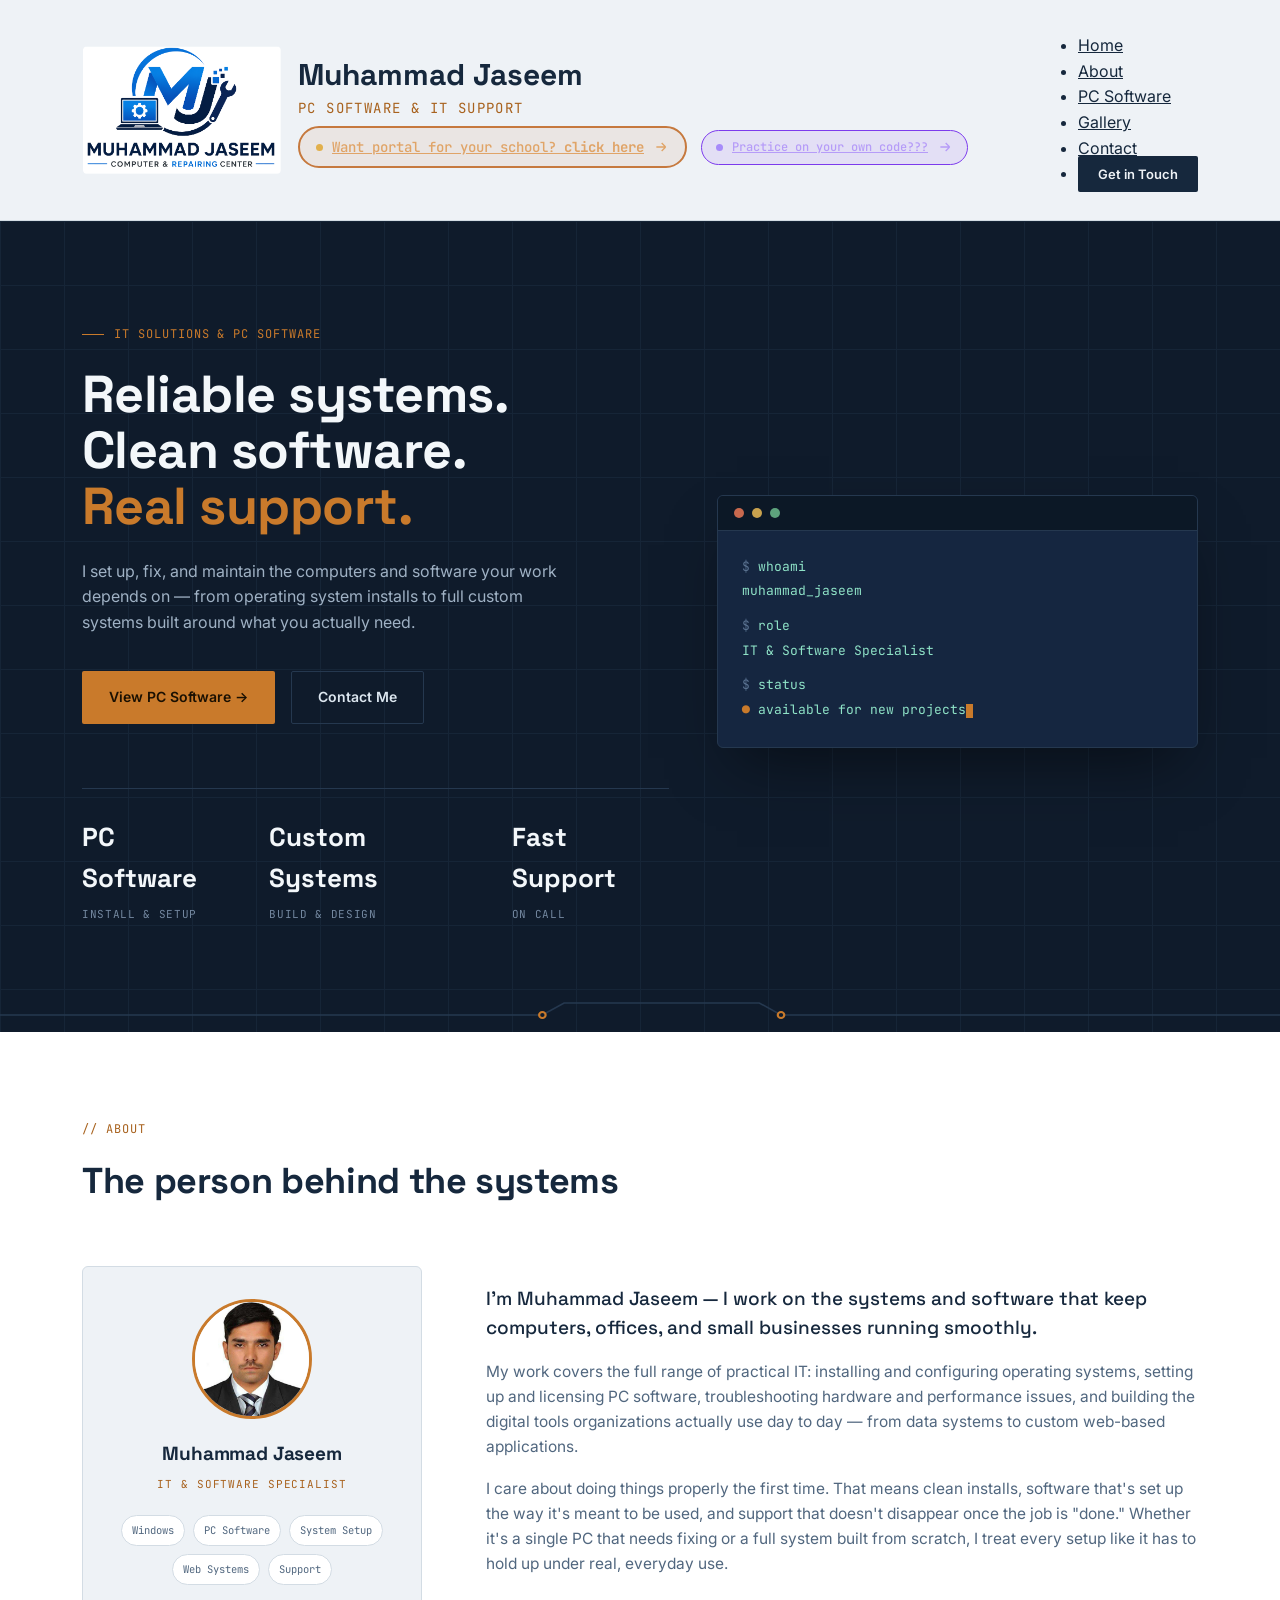
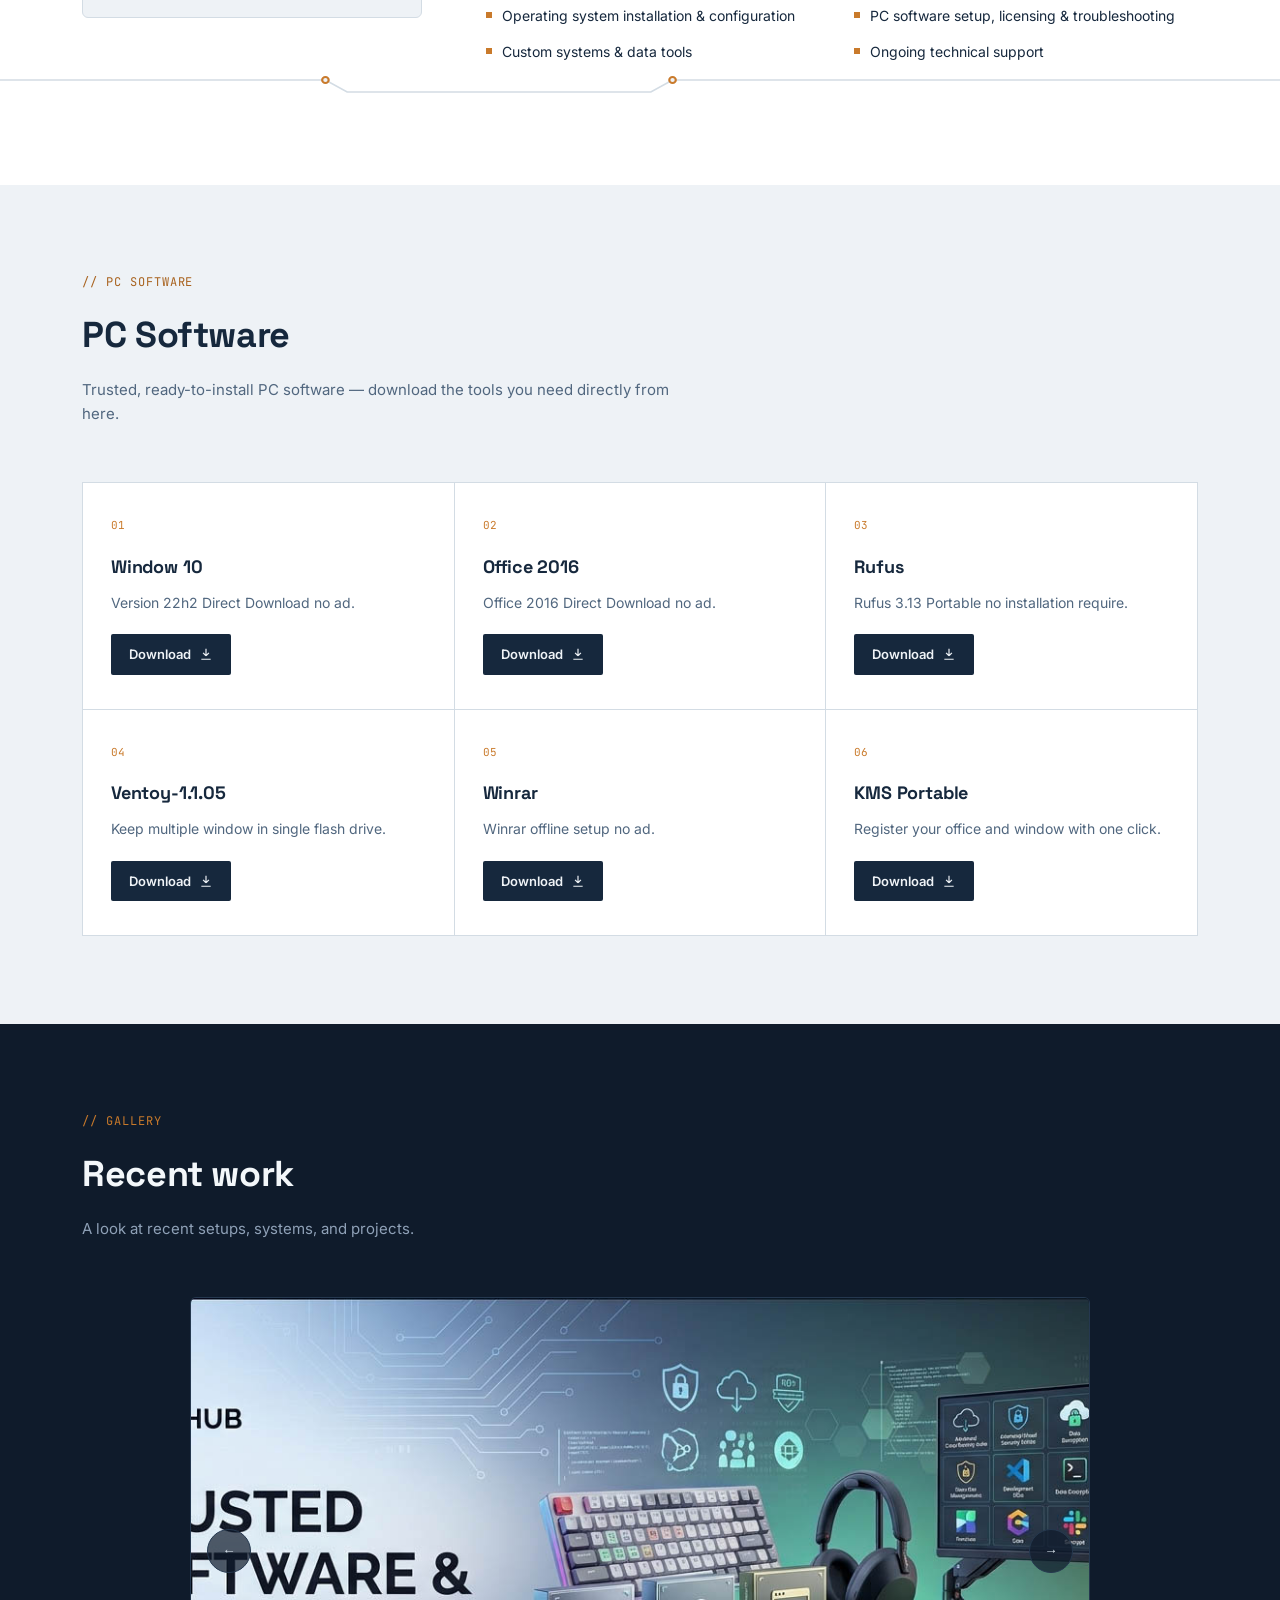
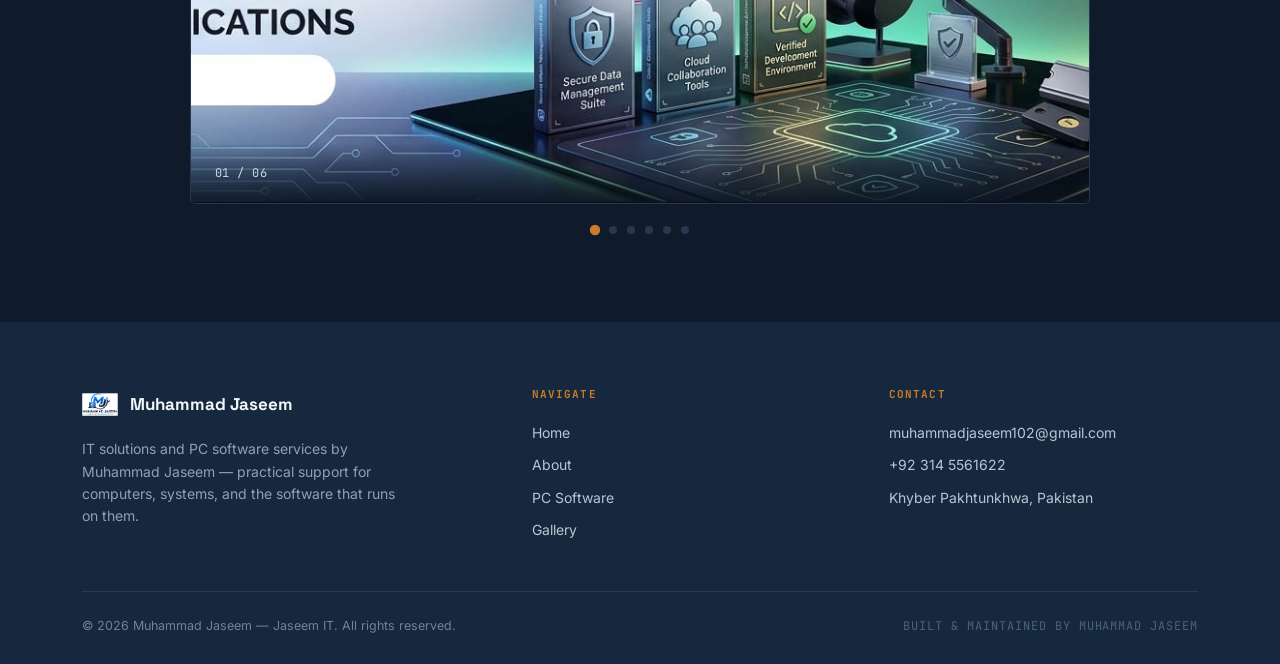
==== index.html @ 24334c83 "Add files via upload" ====
<!DOCTYPE html>
<html lang="en">
<head>
<meta charset="UTF-8">
<meta name="viewport" content="width=device-width, initial-scale=1.0">
<title>Muhammad Jaseem — PC Software &amp; IT Support</title>
<meta name="description" content="Muhammad Jaseem — IT solutions, PC software, system setup and technical support.">
<link rel="preconnect" href="https://fonts.googleapis.com">
<link rel="preconnect" href="https://fonts.gstatic.com" crossorigin>
<link href="https://fonts.googleapis.com/css2?family=Space+Grotesk:wght@400;500;600;700&family=Inter:wght@400;500;600&family=JetBrains+Mono:wght@400;500&display=swap" rel="stylesheet">
<link rel="stylesheet" href="styles.css">
</head>
<body>

<header>
  <div class="nav" id="navRow">
    <a href="#home" class="brand" id="navBrand">
      <img src="logo.png" alt="Logo monogram">
      <span class="brand-text" id="brandText"><strong>Muhammad Jaseem</strong><span>PC Software &amp; IT Support</span></span>
    </a>
    <div class="nav-header-actions" id="navHeaderActions">
      <a href="schoolportal.html" class="school-portal-btn header-btn">
        <span class="dot-live"></span>
        <span class="btn-text-full">Want portal for your school? <strong>click here</strong></span>
        <span class="btn-text-mobile">Buy Portal!</span>
        <svg width="16" height="16" viewBox="0 0 24 24" fill="none" stroke="currentColor" stroke-width="2"><path d="M5 12h14m0 0l-6-6m6 6l-6 6"/></svg>
      </a>
      <a href="live-preview.html" class="code-practice-btn header-btn" target="_blank" rel="noopener">
        <span class="dot-live2"></span>
        <span class="btn-text-full">Practice on your own code???</span>
        <span class="btn-text-mobile">Live Coding</span>
        <svg width="16" height="16" viewBox="0 0 24 24" fill="none" stroke="currentColor" stroke-width="2"><path d="M5 12h14m0 0l-6-6m6 6l-6 6"/></svg>
      </a>
    </div>
    <button class="menu-btn" id="menuBtn" aria-label="Toggle menu" aria-expanded="false">
      <span></span><span></span><span></span>
    </button>
    <ul id="navList">
      <li><a href="#home">Home</a></li>
      <li><a href="#about">About</a></li>
      <li><a href="#services">PC Software</a></li>
      <li><a href="#gallery">Gallery</a></li>
      <li><a href="#contact">Contact</a></li>
      <li><a href="#contact" class="nav-cta">Get in Touch</a></li>
    </ul>
  </div>
</header>

<section class="hero" id="home">
  <div class="wrap hero-grid">
    <div>
      <span class="eyebrow mono">IT Solutions &amp; PC Software</span>
      <h1>Reliable systems.<br>Clean software.<br><em>Real support.</em></h1>
      <p class="lead">I set up, fix, and maintain the computers and software your work depends on — from operating system installs to full custom systems built around what you actually need.</p>
      <div class="hero-actions">
        <a href="#services" class="btn btn-primary">View PC Software →</a>
        <a href="#contact" class="btn btn-ghost">Contact Me</a>
      </div>
      <div class="hero-stats">
        <div><strong>PC Software</strong><span>Install &amp; Setup</span></div>
        <div><strong>Custom Systems</strong><span>Build &amp; Design</span></div>
        <div><strong>Fast Support</strong><span>On Call</span></div>
      </div>
    </div>
    <div class="terminal reveal">
      <div class="terminal-bar"><span></span><span></span><span></span></div>
      <div class="terminal-body">
        <div><span class="muted">$</span> whoami</div>
        <div>muhammad_jaseem</div>
        <div style="margin-top:10px;"><span class="muted">$</span> role</div>
        <div>IT &amp; Software Specialist</div>
        <div style="margin-top:10px;"><span class="muted">$</span> status</div>
        <div><span class="amber">●</span> available for new projects<span class="cursor"></span></div>
      </div>
    </div>
  </div>
  <svg class="trace trace-dark" viewBox="0 0 1180 34" preserveAspectRatio="none">
    <path d="M0 17 H500 L520 5 H700 L720 17 H1180"/>
    <circle cx="500" cy="17" r="3"/>
    <circle cx="720" cy="17" r="3"/>
  </svg>
</section>

<section class="about section-pad" id="about">
  <div class="wrap">
    <div class="head reveal">
      <span class="mono">// About</span>
      <h2>The person behind the systems</h2>
    </div>
    <div class="about-grid">
      <div class="about-card reveal">
        <div class="mono-badge"><img src="jaseem.jpg" alt="Muhammad Jaseem"></div>
        <h3>Muhammad Jaseem</h3>
        <div class="role">IT &amp; Software Specialist</div>
        <div class="tags">
          <span>Windows</span>
          <span>PC Software</span>
          <span>System Setup</span>
          <span>Web Systems</span>
          <span>Support</span>
        </div>
      </div>
      <div class="about-text reveal">
        <p>I'm Muhammad Jaseem — I work on the systems and software that keep computers, offices, and small businesses running smoothly.</p>
        <p>My work covers the full range of practical IT: installing and configuring operating systems, setting up and licensing PC software, troubleshooting hardware and performance issues, and building the digital tools organizations actually use day to day — from data systems to custom web-based applications.</p>
        <p>I care about doing things properly the first time. That means clean installs, software that's set up the way it's meant to be used, and support that doesn't disappear once the job is "done." Whether it's a single PC that needs fixing or a full system built from scratch, I treat every setup like it has to hold up under real, everyday use.</p>
        <div class="about-list">
          <div>Operating system installation &amp; configuration</div>
          <div>PC software setup, licensing &amp; troubleshooting</div>
          <div>Custom systems &amp; data tools</div>
          <div>Ongoing technical support</div>
        </div>
      </div>
    </div>
  </div>
  <svg class="trace trace-light" viewBox="0 0 1180 34" preserveAspectRatio="none">
    <path d="M0 17 H300 L320 29 H600 L620 17 H1180"/>
    <circle cx="300" cy="17" r="3"/>
    <circle cx="620" cy="17" r="3"/>
  </svg>
</section>

<!--
  PC SOFTWARE SECTION — edit each card below:
  - Replace the <h3> text with the real software name
  - Replace the <p> text with a short description
  - Replace href="#" on the .download-btn with your real download link
-->
<section class="services section-pad" id="services">
  <div class="wrap">
    <div class="head reveal">
      <span class="mono">// PC Software</span>
      <h2>PC Software</h2>
      <p>Trusted, ready-to-install PC software — download the tools you need directly from here.</p>
    </div>
  </div>
  <div class="wrap">
    <div class="service-grid reveal">
      <div class="service-card">
        <span class="service-num">01</span>
        <h3>Window 10</h3>
        <p>Version 22h2 Direct Download no ad.</p>
        <a href="https://1drv.ms/u/c/811d40717c4d380b/IQDU4n7dnGkITIDXcMk6vXhyARoQp022ZUneZMYTfKJcllU?e=8reIYm" class="download-btn">Download <svg width="14" height="14" viewBox="0 0 24 24" fill="none" stroke="currentColor" stroke-width="2"><path d="M12 3v12m0 0l-5-5m5 5l5-5M4 21h16"/></svg></a>
      </div>
      <div class="service-card">
        <span class="service-num">02</span>
        <h3>Office 2016</h3>
        <p>Office 2016 Direct Download no ad.</p>
        <a href="https://drive.google.com/file/d/1j8tOpGEqeUTuxLc2lfMPCIos-4FmxjDa/view?usp=sharing" class="download-btn">Download <svg width="14" height="14" viewBox="0 0 24 24" fill="none" stroke="currentColor" stroke-width="2"><path d="M12 3v12m0 0l-5-5m5 5l5-5M4 21h16"/></svg></a>
      </div>
      <div class="service-card">
        <span class="service-num">03</span>
        <h3>Rufus</h3>
        <p>Rufus 3.13 Portable no installation require.</p>
        <a href="https://1drv.ms/u/c/811d40717c4d380b/IQAHdB32qW5qRr1YD2Vf3FPaAaGW2xcC9HteYPH8YbAiKmY?e=rEmhi9" class="download-btn">Download <svg width="14" height="14" viewBox="0 0 24 24" fill="none" stroke="currentColor" stroke-width="2"><path d="M12 3v12m0 0l-5-5m5 5l5-5M4 21h16"/></svg></a>
      </div>
      <div class="service-card">
        <span class="service-num">04</span>
        <h3>Ventoy-1.1.05</h3>
        <p>Keep multiple window in single flash drive.</p>
        <a href="https://1drv.ms/u/c/811d40717c4d380b/IQCy2WptJSY0Rba3Gno39gmAAUW-76iLEEBN4kv8CothCfU?e=LfqZdl" class="download-btn">Download <svg width="14" height="14" viewBox="0 0 24 24" fill="none" stroke="currentColor" stroke-width="2"><path d="M12 3v12m0 0l-5-5m5 5l5-5M4 21h16"/></svg></a>
      </div>
      <div class="service-card">
        <span class="service-num">05</span>
        <h3>Winrar</h3>
        <p>Winrar offline setup no ad.</p>
        <a href="https://1drv.ms/u/c/811d40717c4d380b/IQB6JpXOxfVLQ6-hr01cCbn-ARQ3BzLFMeyHfn2fI5MUNhM?e=jsxS61" class="download-btn">Download <svg width="14" height="14" viewBox="0 0 24 24" fill="none" stroke="currentColor" stroke-width="2"><path d="M12 3v12m0 0l-5-5m5 5l5-5M4 21h16"/></svg></a>
      </div>
      <div class="service-card">
        <span class="service-num">06</span>
        <h3>KMS Portable</h3>
        <p>Register your office and window with one click.</p>
        <a href="https://1drv.ms/u/c/811d40717c4d380b/IQAVwjMYImefS7YUSmcF1ZN9AeCHew1RHW29HN9ijG6NHKI?e=zez0hN" class="download-btn">Download <svg width="14" height="14" viewBox="0 0 24 24" fill="none" stroke="currentColor" stroke-width="2"><path d="M12 3v12m0 0l-5-5m5 5l5-5M4 21h16"/></svg></a>
      </div>
    </div>
  </div>
</section>
<section class="gallery section-pad" id="gallery">
  <div class="wrap">
    <div class="head reveal">
      <span class="mono">// Gallery</span>
      <h2>Recent work</h2>
      <p>A look at recent setups, systems, and projects.</p>
    </div>
    <div class="slider reveal" id="slider">
      <div class="slider-track" id="sliderTrack">
        <div class="slide"><img src="image1.jpg" alt="Project image 1"><div class="slide-caption">01 / 06</div></div>
        <div class="slide"><img src="image2.jpg" alt="Project image 2"><div class="slide-caption">02 / 06</div></div>
        <div class="slide"><img src="image3.jpg" alt="Project image 3"><div class="slide-caption">03 / 06</div></div>
        <div class="slide"><img src="image4.jpg" alt="Project image 4"><div class="slide-caption">04 / 06</div></div>
        <div class="slide"><img src="image5.jpg" alt="Project image 5"><div class="slide-caption">05 / 06</div></div>
        <div class="slide"><img src="image6.jpg" alt="Project image 6"><div class="slide-caption">06 / 06</div></div>
      </div>
      <button class="slider-arrow prev" id="prevBtn" aria-label="Previous slide">&#8592;</button>
      <button class="slider-arrow next" id="nextBtn" aria-label="Next slide">&#8594;</button>
    </div>
    <div class="slider-dots" id="sliderDots"></div>
  </div>
</section>

<footer id="contact">
  <div class="wrap">
    <div class="footer-grid">
      <div>
        <div class="footer-brand">
          <img src="logo.png" alt="Logo monogram">
          <strong>Muhammad Jaseem</strong>
        </div>
        <p style="font-size:14px; color:#8FA1B7; max-width:320px;">IT solutions and PC software services by Muhammad Jaseem — practical support for computers, systems, and the software that runs on them.</p>
      </div>
      <div>
        <h4>Navigate</h4>
        <ul>
          <li><a href="#home">Home</a></li>
          <li><a href="#about">About</a></li>
          <li><a href="#services">PC Software</a></li>
          <li><a href="#gallery">Gallery</a></li>
        </ul>
      </div>
      <div>
        <h4>Contact</h4>
        <ul>
          <li><a href="mailto:muhammadjaseem102@gmail.com">muhammadjaseem102@gmail.com</a></li>
          <li><a href="tel:+923145561622">+92 314 5561622</a></li>
          <li>Khyber Pakhtunkhwa, Pakistan</li>
        </ul>
      </div>
    </div>
    <div class="foot-bottom">
      <span>© <span id="year"></span> Muhammad Jaseem — Jaseem IT. All rights reserved.</span>
      <span class="mono" style="color:#4A6180;">Built &amp; maintained by Muhammad Jaseem</span>
    </div>
  </div>
</footer>

<style>
  .school-portal-btn{
    display:inline-flex;
    align-items:center;
    gap:9px;
    margin-top:22px;
    padding:10px 18px;
    border-radius:999px;
    background:rgba(198,121,62,.10);
    border:1px solid #C6793E;
    color:#E0A468;
    font-family:'JetBrains Mono',monospace;
    font-size:13.5px;
    font-weight:500;
    transition:background .15s ease, transform .15s ease;
  }
  .school-portal-btn strong{color:#E0A468;font-weight:700;}
  .school-portal-btn:hover{background:rgba(198,121,62,.2);transform:translateY(-1px);}
  .school-portal-btn .dot-live{
    width:7px;height:7px;border-radius:50%;
    background:#E2B04C;
    box-shadow:0 0 0 0 rgba(226,176,76,.6);
    animation:pulse-dot 1.8s infinite;
  }
  @keyframes pulse-dot{
    0%{box-shadow:0 0 0 0 rgba(226,176,76,.5);}
    70%{box-shadow:0 0 0 8px rgba(226,176,76,0);}
    100%{box-shadow:0 0 0 0 rgba(226,176,76,0);}
  }
  @media (max-width:520px){
    .school-portal-btn{font-size:12.5px;padding:9px 14px;}
  }

  .code-practice-btn{
    display:inline-flex;
    align-items:center;
    gap:9px;
    margin-top:18px;
    padding:10px 18px;
    border-radius:999px;
    background:rgba(124,58,237,.10);
    border:1px solid #7C3AED;
    color:#B69CF8;
    font-family:'JetBrains Mono',monospace;
    font-size:13.5px;
    font-weight:500;
    transition:background .15s ease, transform .15s ease;
  }
  .code-practice-btn:hover{background:rgba(124,58,237,.22);transform:translateY(-1px);}
  .code-practice-btn .dot-live2{
    width:7px;height:7px;border-radius:50%;
    background:#A78BFA;
    box-shadow:0 0 0 0 rgba(167,139,250,.6);
    animation:pulse-dot2 1.8s infinite;
  }
  @keyframes pulse-dot2{
    0%{box-shadow:0 0 0 0 rgba(167,139,250,.5);}
    70%{box-shadow:0 0 0 8px rgba(167,139,250,0);}
    100%{box-shadow:0 0 0 0 rgba(167,139,250,0);}
  }
  @media (max-width:520px){
    .code-practice-btn{font-size:12.5px;padding:9px 14px;}
  }

  /* Position of the action buttons is calculated in JS (see script below)
     so it always lines up with the title's real left edge and sits just
     below it, regardless of the logo/title sizing in the main stylesheet. */
  .nav{ position:relative; }
  .nav-header-actions{
    position:absolute;
    display:flex;
    align-items:center;
    gap:14px;
    flex-wrap:wrap;
    max-width:70%;
  }
  .header-btn{
    margin-top:0 !important;
    padding:7px 14px !important;
    font-size:12px !important;
    white-space:nowrap;
  }
  .btn-text-mobile{ display:none; }
  /* ===== Mobile header layout =====
     Row 1: logo + title (existing .brand)
     Row 2: School Portal button (left) | Live-Preview button (right)
     Row 3: nav menu links in a horizontal line
     Row 4+: rest of the site, unchanged
  */
  @media (max-width: 980px){
    .nav{
      position:static !important;
      display:flex !important;
      flex-direction:column !important;
      align-items:stretch !important;
    }

    /* Row 2: the two action buttons, side by side */
    .nav-header-actions{
      display:flex !important;
      position:static !important;
      justify-content:space-between !important;
      align-items:stretch !important;
      width:100% !important;
      max-width:100% !important;
      flex-wrap:nowrap !important;
      gap:10px !important;
      margin-top:14px !important;
      order:2;
    }
    .nav-header-actions .header-btn{
      flex:1 1 0;
      justify-content:center;
      white-space:nowrap;
      text-align:center;
      line-height:1.3;
      font-size:12.5px !important;
      padding:9px 8px !important;
      gap:6px !important;
    }
    .btn-text-full{ display:none; }
    .btn-text-mobile{ display:inline; }
    .nav-header-actions .header-btn svg{
      width:12px;
      height:12px;
      flex-shrink:0;
    }
    .nav-header-actions .header-btn .dot-live,
    .nav-header-actions .header-btn .dot-live2{
      width:6px;
      height:6px;
      flex-shrink:0;
    }

    /* Row 1: shrink the title so it fits comfortably on small screens,
       and center it with the logo instead of top-aligning.
       clamp() scales the font smoothly so "Muhammad Jaseem" never
       wraps onto two lines as the screen narrows below ~678px. */
    .brand{ align-items:center !important; }
    .brand-text{ justify-content:center; }
    .brand-text strong{
      position:static !important;
      top:auto !important;
      font-size:clamp(13px, 3vw + 8px, 21px) !important;
      line-height:1.25 !important;
      white-space:nowrap !important;
    }
    .brand-text > span{
      font-size:11px !important;
      white-space:nowrap;
    }

    /* Row 3: menu becomes a horizontal line under the buttons, always visible */
    .menu-btn{ display:none !important; }
    #navList{
      display:flex !important;
      position:static !important;
      flex-direction:row !important;
      flex-wrap:wrap !important;
      align-items:center !important;
      justify-content:flex-start !important;
      width:100% !important;
      gap:10px 18px !important;
      margin:14px 0 0 0 !important;
      padding:12px 0 !important;
      border-top:1px solid rgba(255,255,255,.08);
      border-bottom:1px solid rgba(255,255,255,.08);
      list-style:none;
      transform:none !important;
      max-height:none !important;
      overflow:visible !important;
      order:3;
    }
  }

  @media (max-width: 400px){
    .nav-header-actions .header-btn{
      font-size:11px !important;
      padding:8px 6px !important;
    }
  }

  /* Desktop title sizing and school-portal button visibility
     (scoped to desktop only so it can't override the mobile rules above) */
  @media (min-width: 981px){
    .brand-text strong{ position: relative; top: 20px; font-size:30px !important; line-height:3 !important; }
    .brand-text > span{ font-size:14px !important; }
    .school-portal-btn.header-btn{
      font-size:14px !important;
      border-width:2px !important;
      padding:8px 16px !important;
    }
    /* Top-align the title with the logo instead of vertically centering it */
    .brand{ align-items:flex-start !important; }
  }
</style>

<script>
  // Position the header action buttons so their left edge matches the
  // title text's real left edge, and they sit just below the title —
  // measured from actual rendered positions so it works no matter what
  // the logo/title sizing turns out to be in the main stylesheet.
  function positionHeaderActions() {
    const nav = document.getElementById('navRow');
    const brandText = document.getElementById('brandText');
    const actions = document.getElementById('navHeaderActions');
    if (!nav || !brandText || !actions) return;
    if (getComputedStyle(actions).position !== 'absolute') return; // mobile: static, skip

    const navRect = nav.getBoundingClientRect();
    const textRect = brandText.getBoundingClientRect();

    const left = textRect.left - navRect.left;
    const top = (textRect.bottom - navRect.top) + 10; // small gap below the title

    actions.style.left = left + 'px';
    actions.style.top = top + 'px';
  }

  window.addEventListener('load', positionHeaderActions);
  window.addEventListener('resize', positionHeaderActions);
  // Fonts loading late can change text width/height — reposition once they're ready
  if (document.fonts && document.fonts.ready) {
    document.fonts.ready.then(positionHeaderActions);
  }
  positionHeaderActions(); // run immediately too, to avoid a flash at the wrong spot
</script>

<script>
  // Mobile menu
  const menuBtn = document.getElementById('menuBtn');
  const navList = document.getElementById('navList');
  menuBtn.addEventListener('click', () => {
    const open = navList.classList.toggle('open');
    menuBtn.setAttribute('aria-expanded', open);
  });
  navList.querySelectorAll('a').forEach(a => a.addEventListener('click', () => {
    navList.classList.remove('open');
  }));

  // Reveal on scroll
  const revealEls = document.querySelectorAll('.reveal');
  const io = new IntersectionObserver((entries) => {
    entries.forEach(e => { if(e.isIntersecting){ e.target.classList.add('in'); io.unobserve(e.target); } });
  }, { threshold: 0.15 });
  revealEls.forEach(el => io.observe(el));

  // Slider
  const track = document.getElementById('sliderTrack');
  const slides = track.querySelectorAll('.slide');
  const dotsWrap = document.getElementById('sliderDots');
  const prevBtn = document.getElementById('prevBtn');
  const nextBtn = document.getElementById('nextBtn');
  let idx = 0;
  let autoTimer;

  slides.forEach((_, i) => {
    const dot = document.createElement('button');
    if(i === 0) dot.classList.add('active');
    dot.setAttribute('aria-label', 'Go to slide ' + (i+1));
    dot.addEventListener('click', () => goTo(i));
    dotsWrap.appendChild(dot);
  });
  const dots = dotsWrap.querySelectorAll('button');

  function goTo(i){
    idx = (i + slides.length) % slides.length;
    track.style.transform = `translateX(-${idx * 100}%)`;
    dots.forEach((d, di) => d.classList.toggle('active', di === idx));
  }
  function next(){ goTo(idx + 1); }
  function prev(){ goTo(idx - 1); }

  nextBtn.addEventListener('click', () => { next(); resetAuto(); });
  prevBtn.addEventListener('click', () => { prev(); resetAuto(); });

  function startAuto(){ autoTimer = setInterval(next, 5000); }
  function resetAuto(){ clearInterval(autoTimer); startAuto(); }
  startAuto();

  const sliderEl = document.getElementById('slider');
  sliderEl.addEventListener('mouseenter', () => clearInterval(autoTimer));
  sliderEl.addEventListener('mouseleave', startAuto);

  document.getElementById('year').textContent = new Date().getFullYear();
</script>

</body>
</html>
---- styles.css ----
:root{
    --paper:#EEF2F6;
    --panel:#FFFFFF;
    --ink:#16283D;
    --muted:#51677F;
    --copper:#C97A2B;
    --copper-dark:#A8621E;
    --teal:#0E6B67;
    --navy-deep:#0F1B2B;
    --navy-panel:#152640;
    --line:#D3DCE4;
    --line-dark:#25384F;
    --radius:2px;
    --maxw:1180px;
  }

  *,*::before,*::after{box-sizing:border-box;}
  html{scroll-behavior:smooth;}
  @media (prefers-reduced-motion: reduce){
    html{scroll-behavior:auto;}
    *{animation-duration:0.01ms !important; animation-iteration-count:1 !important; transition-duration:0.01ms !important;}
  }

  body{
    margin:0;
    background:var(--paper);
    color:var(--ink);
    font-family:'Inter',system-ui,sans-serif;
    font-size:16px;
    line-height:1.6;
    -webkit-font-smoothing:antialiased;
  }

  h1,h2,h3{
    font-family:'Space Grotesk',sans-serif;
    margin:0;
    color:var(--ink);
    letter-spacing:-0.01em;
  }

  .mono{
    font-family:'JetBrains Mono',monospace;
    letter-spacing:0.08em;
    text-transform:uppercase;
    font-size:12px;
  }

  a{color:inherit;}
  img{max-width:100%;display:block;}
  section{position:relative;}
  .wrap{max-width:var(--maxw);margin:0 auto;padding:0 32px;}

  /* ---------- Circuit trace signature (SVG divider) ---------- */
  .trace{
    display:block;
    width:100%;
    height:34px;
  }
  .trace-light path{stroke:var(--line);}
  .trace-light circle{fill:var(--paper); stroke:var(--copper); stroke-width:2;}
  .trace-dark path{stroke:var(--line-dark);}
  .trace-dark circle{fill:var(--navy-deep); stroke:var(--copper); stroke-width:2;}
  .trace path{fill:none; stroke-width:1.5;}

  /* ---------- Header ---------- */
  header{
    position:sticky;
    top:0;
    z-index:100;
    background:rgba(238,242,246,0.92);
    backdrop-filter:blur(8px);
    border-bottom:1px solid var(--line);
  }
  .nav{
    max-width:var(--maxw);
    margin:0 auto;
    padding:10px 32px;
    display:flex;
    align-items:center;
    justify-content:space-between;
  }
  .brand{
    display:flex;
    align-items:center;
    gap:16px;
    text-decoration:none;
  }
  .brand img{
    height:200px;
    width:200px;
    object-fit:contain;
  }
  .brand-text{
    display:flex;
    flex-direction:column;
    line-height:1.15;
  }
  .brand-text strong{
    font-family:'Space Grotesk',sans-serif;
    font-size:24px;
    font-weight:700;
  }
  .brand-text span{
    font-family:'JetBrains Mono',monospace;
    font-size:12px;
    letter-spacing:0.1em;
    color:var(--copper-dark);
    text-transform:uppercase;
  }
  nav ul{
    list-style:none;
    display:flex;
    gap:36px;
    margin:0;
    padding:0;
  }
  nav ul a{
    text-decoration:none;
    font-size:14px;
    font-weight:500;
    color:var(--muted);
    position:relative;
    padding-bottom:4px;
    transition:color 0.2s ease;
  }
  nav ul a:hover{color:var(--ink);}
  nav ul a::after{
    content:'';
    position:absolute;
    left:0; bottom:0;
    width:0%;
    height:2px;
    background:var(--copper);
    transition:width 0.25s ease;
  }
  nav ul a:hover::after{width:100%;}
  .nav-cta{
    background:var(--ink);
    color:var(--paper) !important;
    padding:10px 20px;
    border-radius:var(--radius);
    font-size:13px !important;
    font-weight:600 !important;
    text-decoration:none;
  }
  .nav-cta::after{display:none;}
  .nav-cta:hover{background:var(--copper-dark); color:#fff !important;}
  .menu-btn{
    display:none;
    background:none;
    border:1px solid var(--line);
    border-radius:var(--radius);
    width:40px;height:40px;
    cursor:pointer;
    align-items:center;justify-content:center;
    flex-direction:column;
    gap:4px;
  }
  .menu-btn span{width:18px;height:2px;background:var(--ink);display:block;}

  /* ---------- Hero ---------- */
  .hero{
    background:var(--navy-deep);
    color:#DCE6EF;
    padding:96px 0 0 0;
    overflow:hidden;
    position:relative;
  }
  .hero::before{
    content:'';
    position:absolute;
    inset:0;
    background-image:
      linear-gradient(var(--line-dark) 1px, transparent 1px),
      linear-gradient(90deg, var(--line-dark) 1px, transparent 1px);
    background-size:64px 64px;
    opacity:0.35;
    pointer-events:none;
  }
  .hero-grid{
    position:relative;
    display:grid;
    grid-template-columns:1.1fr 0.9fr;
    gap:48px;
    align-items:center;
    padding-bottom:72px;
  }
  .eyebrow{
    color:var(--copper);
    display:inline-flex;
    align-items:center;
    gap:10px;
    margin-bottom:22px;
  }
  .eyebrow::before{
    content:'';
    width:22px;height:1px;
    background:var(--copper);
    display:inline-block;
  }
  .hero h1{
    font-size:52px;
    line-height:1.08;
    font-weight:700;
    color:#F3F7FA;
  }
  .hero h1 em{
    color:var(--copper);
    font-style:normal;
  }
  .hero p.lead{
    margin-top:24px;
    max-width:480px;
    color:#9FB1C4;
    font-size:16px;
  }
  .hero-actions{
    margin-top:36px;
    display:flex;
    gap:16px;
    flex-wrap:wrap;
  }
  .btn{
    display:inline-flex;
    align-items:center;
    gap:8px;
    padding:14px 26px;
    border-radius:var(--radius);
    font-weight:600;
    font-size:14px;
    text-decoration:none;
    border:1px solid transparent;
    cursor:pointer;
    transition:all 0.2s ease;
  }
  .btn-primary{
    background:var(--copper);
    color:#1A1002;
  }
  .btn-primary:hover{background:#DE8B3B; transform:translateY(-1px);}
  .btn-ghost{
    border-color:var(--line-dark);
    color:#DCE6EF;
    background:transparent;
  }
  .btn-ghost:hover{border-color:var(--copper); color:var(--copper);}

  .hero-stats{
    display:flex;
    gap:40px;
    margin-top:64px;
    padding-top:28px;
    border-top:1px solid var(--line-dark);
    position:relative;
  }
  .hero-stats div strong{
    display:block;
    font-family:'Space Grotesk',sans-serif;
    font-size:26px;
    color:#F3F7FA;
  }
  .hero-stats div span{
    font-family:'JetBrains Mono',monospace;
    font-size:11px;
    color:#7488A0;
    letter-spacing:0.06em;
    text-transform:uppercase;
  }

  /* Terminal card */
  .terminal{
    position:relative;
    background:var(--navy-panel);
    border:1px solid var(--line-dark);
    border-radius:6px;
    box-shadow:0 30px 60px -20px rgba(0,0,0,0.5);
    overflow:hidden;
  }
  .terminal-bar{
    display:flex;
    align-items:center;
    gap:8px;
    padding:12px 16px;
    background:#0C1826;
    border-bottom:1px solid var(--line-dark);
  }
  .terminal-bar span{width:10px;height:10px;border-radius:50%;background:#3A4C63;}
  .terminal-bar span:nth-child(1){background:#C9694E;}
  .terminal-bar span:nth-child(2){background:#C9A24E;}
  .terminal-bar span:nth-child(3){background:#5EA37D;}
  .terminal-body{
    padding:24px;
    font-family:'JetBrains Mono',monospace;
    font-size:13px;
    color:#8FE3C7;
    line-height:1.9;
  }
  .terminal-body .muted{color:#5A7290;}
  .terminal-body .amber{color:var(--copper);}
  .cursor{
    display:inline-block;
    width:7px;height:14px;
    background:var(--copper);
    vertical-align:middle;
    animation:blink 1s steps(1) infinite;
  }
  @keyframes blink{50%{opacity:0;}}

  /* ---------- Section heads ---------- */
  .section-pad{padding:88px 0;}
  .head{
    max-width:600px;
    margin-bottom:56px;
  }
  .head .mono{color:var(--copper-dark); display:block; margin-bottom:14px;}
  .head h2{font-size:36px; font-weight:700;}
  .head p{color:var(--muted); margin-top:14px; font-size:15px;}

  /* ---------- About ---------- */
  .about{background:var(--panel);}
  .about-grid{
    display:grid;
    grid-template-columns:340px 1fr;
    gap:64px;
    align-items:start;
  }
  .about-card{
    background:var(--paper);
    border:1px solid var(--line);
    border-radius:6px;
    padding:32px;
    text-align:center;
  }
  .about-card .mono-badge{
    width:120px;height:120px;
    margin:0 auto 20px;
    border-radius:50%;
    background:var(--navy-deep);
    border:3px solid var(--copper);
    overflow:hidden;
  }
  .about-card .mono-badge img{width:100%;height:100%;object-fit:cover;object-position:center;}
  .about-card h3{font-size:19px;}
  .about-card .role{
    font-family:'JetBrains Mono',monospace;
    font-size:11px;
    text-transform:uppercase;
    letter-spacing:0.08em;
    color:var(--copper-dark);
    margin-top:6px;
  }
  .about-card .tags{
    display:flex;
    flex-wrap:wrap;
    gap:8px;
    justify-content:center;
    margin-top:22px;
  }
  .about-card .tags span{
    font-family:'JetBrains Mono',monospace;
    font-size:10.5px;
    padding:6px 10px;
    background:var(--panel);
    border:1px solid var(--line);
    border-radius:20px;
    color:var(--muted);
  }
  .about-text p{
    color:var(--muted);
    margin-bottom:18px;
    font-size:15.5px;
  }
  .about-text p:first-child{
    font-size:19px;
    color:var(--ink);
    font-family:'Space Grotesk',sans-serif;
    font-weight:500;
    line-height:1.5;
  }
  .about-list{
    margin-top:28px;
    display:grid;
    grid-template-columns:1fr 1fr;
    gap:14px 24px;
  }
  .about-list div{
    display:flex;
    align-items:flex-start;
    gap:10px;
    font-size:14px;
    color:var(--ink);
  }
  .about-list div::before{
    content:'';
    width:6px;height:6px;
    margin-top:7px;
    background:var(--copper);
    flex-shrink:0;
  }

  /* ---------- Services ---------- */
  .services{background:var(--paper);}
  .service-grid{
    display:grid;
    grid-template-columns:repeat(3,1fr);
    gap:1px;
    background:var(--line);
    border:1px solid var(--line);
  }
  .service-card{
    background:var(--panel);
    padding:34px 28px;
    transition:background 0.2s ease;
  }
  .service-card:hover{background:#FBF7F1;}
  .service-num{
    font-family:'JetBrains Mono',monospace;
    font-size:11px;
    color:var(--copper);
    margin-bottom:18px;
    display:block;
  }
  .service-card h3{
    font-size:18px;
    margin-bottom:10px;
  }
  .service-card p{
    color:var(--muted);
    font-size:14px;
    margin:0;
  }
  .download-btn{
    display:inline-flex;
    align-items:center;
    gap:8px;
    margin-top:20px;
    padding:10px 18px;
    border-radius:var(--radius);
    background:var(--ink);
    color:var(--paper);
    text-decoration:none;
    font-size:13px;
    font-weight:600;
    font-family:'Inter',sans-serif;
    transition:background 0.2s ease, transform 0.2s ease;
  }
  .download-btn svg{flex-shrink:0;}
  .download-btn:hover{background:var(--copper); transform:translateY(-1px);}

  /* ---------- Gallery / Slider ---------- */
  .gallery{background:var(--navy-deep); color:#DCE6EF;}
  .gallery .head h2{color:#F3F7FA;}
  .gallery .head p{color:#8FA1B7;}
  .gallery .head .mono{color:var(--copper);}

  .slider{
    position:relative;
    max-width:900px;
    margin:0 auto;
    border-radius:6px;
    overflow:hidden;
    border:1px solid var(--line-dark);
    background:#0C1826;
  }
  .slider-track{
    display:flex;
    transition:transform 0.55s cubic-bezier(.65,0,.35,1);
  }
  .slide{
    min-width:100%;
    aspect-ratio:16/9;
    background:#0C1826 center/cover no-repeat;
    display:flex;
    align-items:flex-end;
    position:relative;
  }
  .slide img{
    position:absolute;
    inset:0;
    width:100%;
    height:100%;
    object-fit:cover;
  }
  .slide-caption{
    position:relative;
    z-index:2;
    width:100%;
    padding:20px 24px;
    background:linear-gradient(to top, rgba(10,18,30,0.88), transparent);
    font-family:'JetBrains Mono',monospace;
    font-size:12px;
    color:#C9D6E4;
    letter-spacing:0.04em;
  }
  .slider-arrow{
    position:absolute;
    top:50%;
    transform:translateY(-50%);
    width:44px;height:44px;
    border-radius:50%;
    background:rgba(15,27,43,0.7);
    border:1px solid var(--line-dark);
    color:#DCE6EF;
    display:flex;
    align-items:center;
    justify-content:center;
    cursor:pointer;
    z-index:5;
    transition:background 0.2s ease, border-color 0.2s ease;
  }
  .slider-arrow:hover{background:var(--copper); border-color:var(--copper); color:#1A1002;}
  .slider-arrow.prev{left:16px;}
  .slider-arrow.next{right:16px;}
  .slider-dots{
    display:flex;
    justify-content:center;
    gap:10px;
    margin-top:22px;
  }
  .slider-dots button{
    width:8px;height:8px;
    border-radius:50%;
    border:none;
    background:var(--line-dark);
    cursor:pointer;
    padding:0;
    transition:background 0.2s ease, transform 0.2s ease;
  }
  .slider-dots button.active{
    background:var(--copper);
    transform:scale(1.3);
  }

  /* ---------- Contact / Footer ---------- */
  footer{
    background:var(--ink);
    color:#B9C6D3;
    padding:64px 0 28px;
  }
  .footer-grid{
    display:grid;
    grid-template-columns:1.3fr 1fr 1fr;
    gap:48px;
    padding-bottom:40px;
    border-bottom:1px solid #263A50;
  }
  .footer-brand{
    display:flex;
    align-items:center;
    gap:12px;
    margin-bottom:16px;
  }
  .footer-brand img{height:36px;width:36px;object-fit:contain;}
  .footer-brand strong{
    font-family:'Space Grotesk',sans-serif;
    color:#F3F7FA;
    font-size:17px;
  }
  footer h4{
    font-family:'JetBrains Mono',monospace;
    font-size:11px;
    text-transform:uppercase;
    letter-spacing:0.1em;
    color:var(--copper);
    margin:0 0 18px;
  }
  footer ul{list-style:none;margin:0;padding:0;}
  footer ul li{margin-bottom:10px;font-size:14px;}
  footer ul li a{text-decoration:none; color:#B9C6D3; transition:color 0.2s ease;}
  footer ul li a:hover{color:var(--copper);}
  .foot-bottom{
    display:flex;
    justify-content:space-between;
    align-items:center;
    padding-top:24px;
    font-size:12.5px;
    color:#6E839A;
    flex-wrap:wrap;
    gap:12px;
  }

  /* ---------- Reveal on scroll ---------- */
  .reveal{
    opacity:0;
    transform:translateY(18px);
    transition:opacity 0.6s ease, transform 0.6s ease;
  }
  .reveal.in{opacity:1; transform:translateY(0);}

  /* ---------- Responsive ---------- */
  @media (max-width:900px){
    .hero-grid{grid-template-columns:1fr;}
    .about-grid{grid-template-columns:1fr;}
    .service-grid{grid-template-columns:1fr 1fr;}
    .footer-grid{grid-template-columns:1fr 1fr;}
    .hero h1{font-size:40px;}
    .brand img{height:150px;width:150px;}
  }
  @media (max-width:640px){
    .wrap{padding:0 20px;}
    .brand img{height:90px;width:90px;}
    .brand-text strong{font-size:18px;}
    .brand-text span{font-size:10px;}
    nav ul{
      position:fixed;
      top:112px; left:0; right:0;
      background:var(--paper);
      flex-direction:column;
      gap:0;
      border-bottom:1px solid var(--line);
      max-height:0;
      overflow:hidden;
      transition:max-height 0.3s ease;
    }
    nav ul.open{max-height:400px;}
    nav ul li{width:100%; padding:16px 32px; border-top:1px solid var(--line);}
    nav ul a::after{display:none;}
    .menu-btn{display:flex;}
    .nav-cta{display:none;}
    .hero h1{font-size:32px;}
    .hero-stats{gap:24px; flex-wrap:wrap;}
    .service-grid{grid-template-columns:1fr;}
    .footer-grid{grid-template-columns:1fr; gap:32px;}
    .section-pad{padding:64px 0;}
    .about-list{grid-template-columns:1fr;}
  }
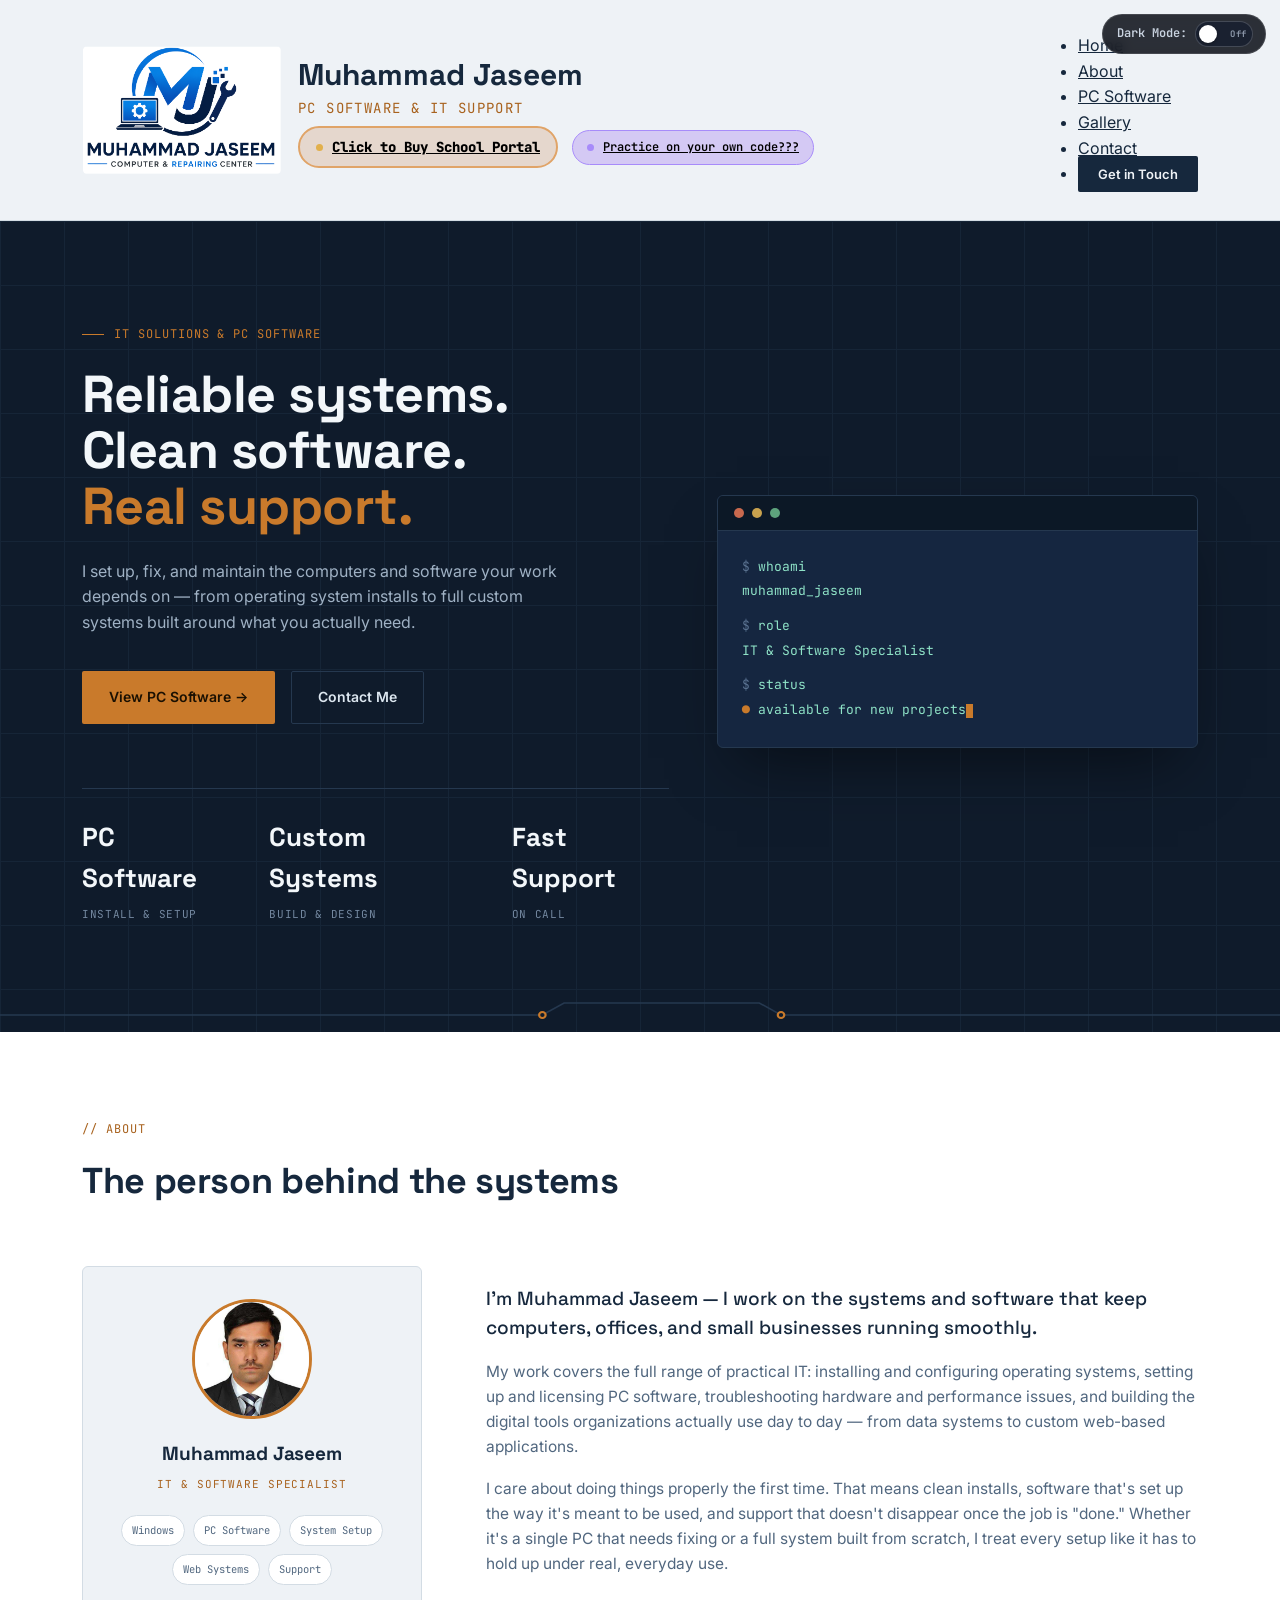
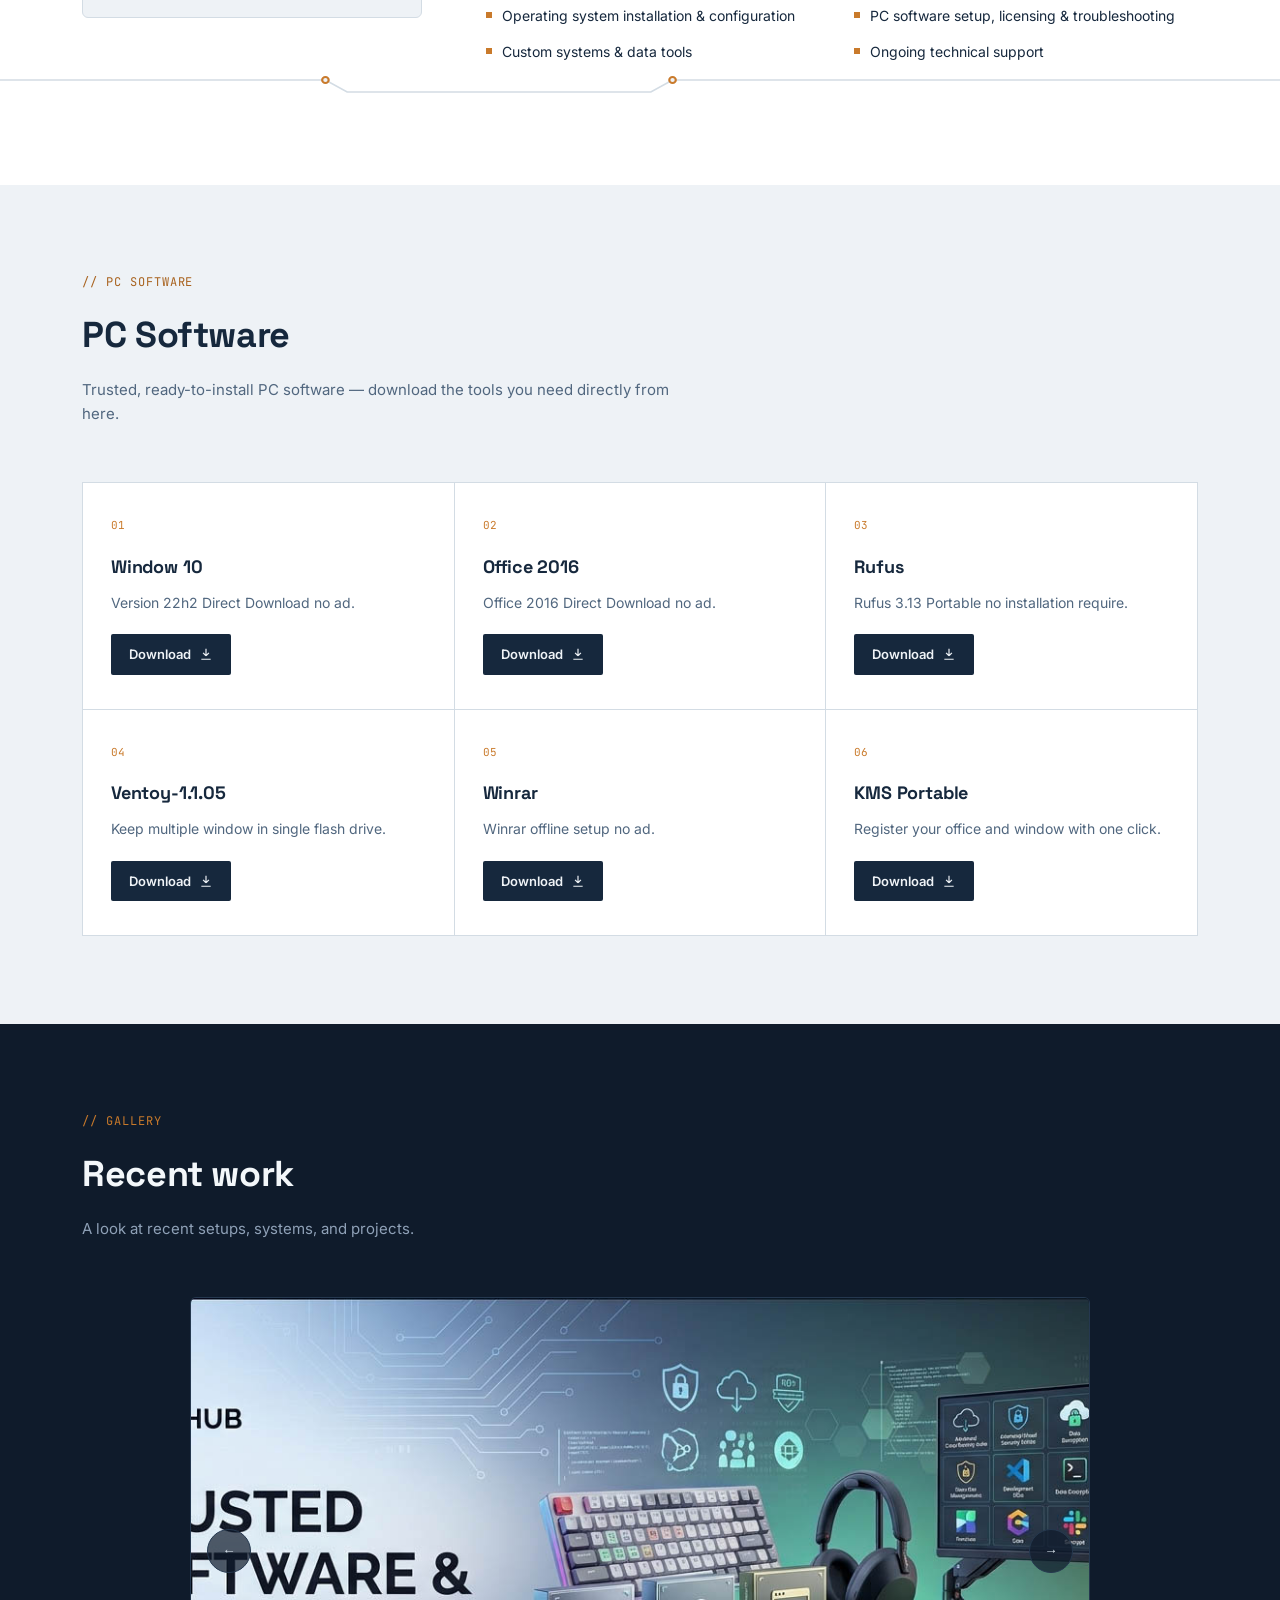
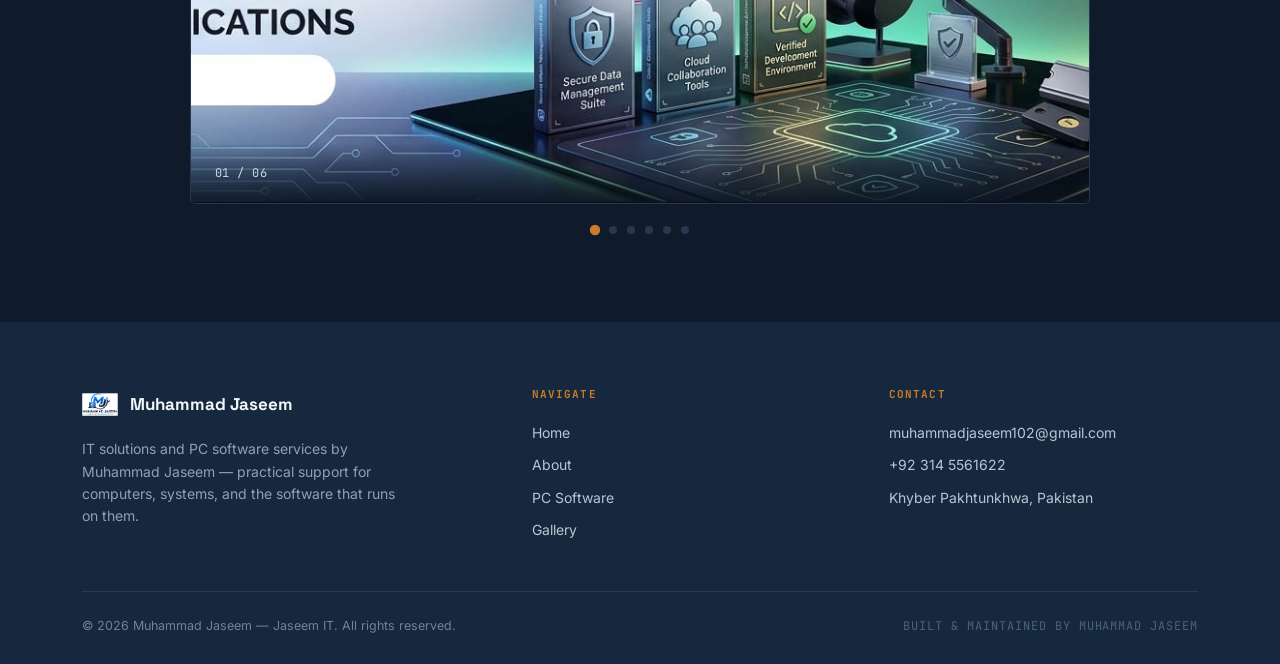
==== commit a19dc24f: "Add files via upload" ====
--- a/index.html
+++ b/index.html
@@ -13,6 +13,14 @@
 <body>
 
 <header>
+  <div class="dark-mode-row" id="darkModeRow">
+    <span class="dm-label">Dark Mode:</span>
+    <button type="button" class="dm-switch" id="dmSwitch" aria-pressed="false" aria-label="Toggle dark mode">
+      <span class="dm-switch-thumb"></span>
+      <span class="dm-switch-on"><span class="dm-dot"></span>On</span>
+      <span class="dm-switch-off">Off</span>
+    </button>
+  </div>
   <div class="nav" id="navRow">
     <a href="#home" class="brand" id="navBrand">
       <img src="logo.png" alt="Logo monogram">
@@ -21,15 +29,14 @@
     <div class="nav-header-actions" id="navHeaderActions">
       <a href="schoolportal.html" class="school-portal-btn header-btn">
         <span class="dot-live"></span>
-        <span class="btn-text-full">Want portal for your school? <strong>click here</strong></span>
+        <span class="btn-text-full"><strong>Click to Buy School Portal</strong></span>
         <span class="btn-text-mobile">Buy Portal!</span>
-        <svg width="16" height="16" viewBox="0 0 24 24" fill="none" stroke="currentColor" stroke-width="2"><path d="M5 12h14m0 0l-6-6m6 6l-6 6"/></svg>
+
       </a>
       <a href="live-preview.html" class="code-practice-btn header-btn" target="_blank" rel="noopener">
         <span class="dot-live2"></span>
         <span class="btn-text-full">Practice on your own code???</span>
         <span class="btn-text-mobile">Live Coding</span>
-        <svg width="16" height="16" viewBox="0 0 24 24" fill="none" stroke="currentColor" stroke-width="2"><path d="M5 12h14m0 0l-6-6m6 6l-6 6"/></svg>
       </a>
     </div>
     <button class="menu-btn" id="menuBtn" aria-label="Toggle menu" aria-expanded="false">
@@ -241,16 +248,16 @@
     margin-top:22px;
     padding:10px 18px;
     border-radius:999px;
-    background:rgba(198,121,62,.10);
-    border:1px solid #C6793E;
-    color:#E0A468;
+    background:rgba(198,121,62,.22);
+    border:1px solid #E0A468;
+    color:#000;
     font-family:'JetBrains Mono',monospace;
     font-size:13.5px;
-    font-weight:500;
+    font-weight:600;
     transition:background .15s ease, transform .15s ease;
   }
-  .school-portal-btn strong{color:#E0A468;font-weight:700;}
-  .school-portal-btn:hover{background:rgba(198,121,62,.2);transform:translateY(-1px);}
+  .school-portal-btn strong{color:#000;font-weight:800;}
+  .school-portal-btn:hover{background:rgba(198,121,62,.35);transform:translateY(-1px);}
   .school-portal-btn .dot-live{
     width:7px;height:7px;border-radius:50%;
     background:#E2B04C;
@@ -273,15 +280,15 @@
     margin-top:18px;
     padding:10px 18px;
     border-radius:999px;
-    background:rgba(124,58,237,.10);
-    border:1px solid #7C3AED;
-    color:#B69CF8;
+    background:rgba(124,58,237,.22);
+    border:1px solid #A78BFA;
+    color:#000;
     font-family:'JetBrains Mono',monospace;
     font-size:13.5px;
-    font-weight:500;
+    font-weight:600;
     transition:background .15s ease, transform .15s ease;
   }
-  .code-practice-btn:hover{background:rgba(124,58,237,.22);transform:translateY(-1px);}
+  .code-practice-btn:hover{background:rgba(124,58,237,.35);transform:translateY(-1px);}
   .code-practice-btn .dot-live2{
     width:7px;height:7px;border-radius:50%;
     background:#A78BFA;
@@ -296,6 +303,138 @@
   @media (max-width:520px){
     .code-practice-btn{font-size:12.5px;padding:9px 14px;}
   }
+
+  /* ===== Dark mode toggle switch =====
+     Fixed to the top-right corner so it never disturbs the rest of
+     the header layout. On = dark mode active, Off = site's normal look. */
+  .dark-mode-row{
+    position:fixed;
+    top:14px;
+    right:14px;
+    z-index:1000;
+    display:flex;
+    align-items:center;
+    gap:8px;
+    background:rgba(10,14,22,.85);
+    backdrop-filter:blur(6px);
+    border:1px solid rgba(255,255,255,.12);
+    border-radius:999px;
+    padding:6px 12px 6px 14px;
+  }
+  .dm-label{
+    font-family:'JetBrains Mono',monospace;
+    font-size:12px;
+    font-weight:600;
+    color:#C9D3E0;
+    white-space:nowrap;
+  }
+  .dm-switch{
+    position:relative;
+    width:58px;
+    height:26px;
+    border-radius:999px;
+    border:1px solid rgba(255,255,255,.18);
+    background:#1A2130;
+    cursor:pointer;
+    padding:0;
+    flex-shrink:0;
+    transition:background .2s ease, border-color .2s ease;
+  }
+  .dm-switch-thumb{
+    position:absolute;
+    top:3px;
+    left:3px;
+    width:18px;
+    height:18px;
+    border-radius:50%;
+    background:#fff;
+    box-shadow:0 1px 3px rgba(0,0,0,.4);
+    transition:transform .2s ease;
+  }
+  .dm-switch-on,
+  .dm-switch-off{
+    position:absolute;
+    top:50%;
+    transform:translateY(-50%);
+    font-family:'JetBrains Mono',monospace;
+    font-size:9px;
+    font-weight:700;
+    letter-spacing:.02em;
+    display:flex;
+    align-items:center;
+    gap:3px;
+    transition:opacity .15s ease;
+  }
+  .dm-switch-on{
+    left:6px;
+    color:#4ADE80;
+    opacity:0;
+  }
+  .dm-switch-off{
+    right:6px;
+    color:#8B96A8;
+    opacity:1;
+  }
+  .dm-dot{
+    width:5px;
+    height:5px;
+    border-radius:50%;
+    background:#4ADE80;
+    box-shadow:0 0 6px rgba(74,222,128,.8);
+  }
+  .dm-switch[aria-pressed="true"]{
+    background:rgba(74,222,128,.18);
+    border-color:#4ADE80;
+  }
+  .dm-switch[aria-pressed="true"] .dm-switch-thumb{
+    transform:translateX(32px);
+  }
+  .dm-switch[aria-pressed="true"] .dm-switch-on{ opacity:1; }
+  .dm-switch[aria-pressed="true"] .dm-switch-off{ opacity:0; }
+
+  @media (max-width:980px){
+    .dark-mode-row{
+      transform:scale(0.5);
+      transform-origin:top right;
+      top:10px;
+      right:10px;
+    }
+  }
+
+  /* Dark mode: inverts the whole page to a dark palette, then
+     re-inverts images/media so photos and the logo keep their
+     real colors instead of looking like photo negatives.
+     Applied to body (not html) — filtering html directly causes
+     mobile browsers to split rendering into layers on tall pages,
+     showing part of the page inverted and part not. */
+  body.dark-mode-active{
+    filter:invert(1) hue-rotate(180deg);
+    min-height:100vh;
+  }
+  body.dark-mode-active img,
+  body.dark-mode-active svg image,
+  body.dark-mode-active video,
+  body.dark-mode-active picture{
+    filter:invert(1) hue-rotate(180deg);
+  }
+  /* The hero ("Reliable systems...") section is already dark by
+     design, so undo the global invert just for this section —
+     otherwise it flips to a light look instead of staying dark.
+     Same treatment for the gallery and footer/contact sections,
+     which are also dark by design. */
+  body.dark-mode-active .hero,
+  body.dark-mode-active .gallery,
+  body.dark-mode-active footer{
+    filter:invert(1) hue-rotate(180deg);
+  }
+  /* Images inside those sections already look normal thanks to the
+     section-level cancel above — the general img rule would invert
+     them a third time, so switch it off just for these. */
+  body.dark-mode-active .gallery img,
+  body.dark-mode-active footer img{
+    filter:none !important;
+  }
+
 
   /* Position of the action buttons is calculated in JS (see script below)
      so it always lines up with the title's real left edge and sits just
@@ -518,6 +657,20 @@
   sliderEl.addEventListener('mouseleave', startAuto);
 
   document.getElementById('year').textContent = new Date().getFullYear();
+
+  // Dark mode toggle
+  const dmSwitch = document.getElementById('dmSwitch');
+  function setDarkMode(on){
+    document.body.classList.toggle('dark-mode-active', on);
+    dmSwitch.setAttribute('aria-pressed', on ? 'true' : 'false');
+    localStorage.setItem('darkMode', on ? '1' : '0');
+  }
+  dmSwitch.addEventListener('click', () => {
+    const currentlyOn = dmSwitch.getAttribute('aria-pressed') === 'true';
+    setDarkMode(!currentlyOn);
+  });
+  const savedDarkMode = localStorage.getItem('darkMode');
+  setDarkMode(savedDarkMode === '1');
 </script>
 
 </body>
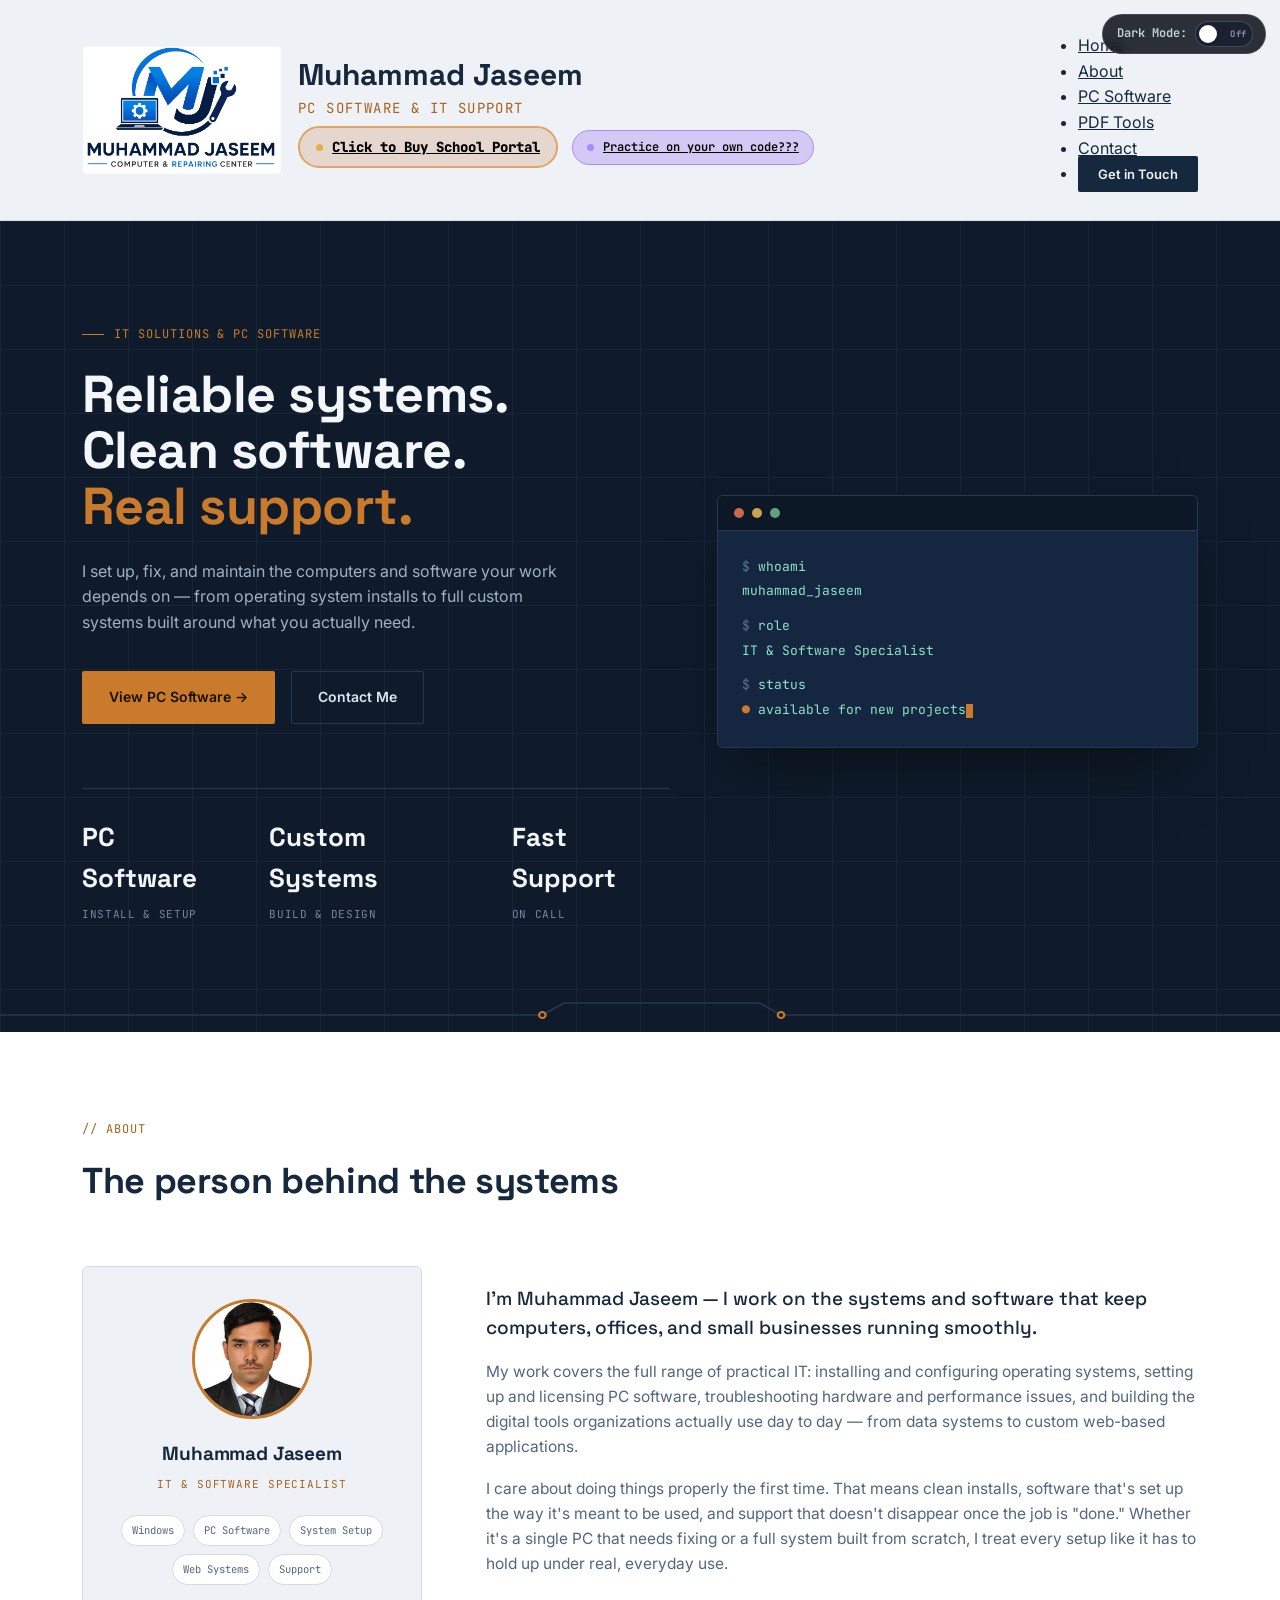
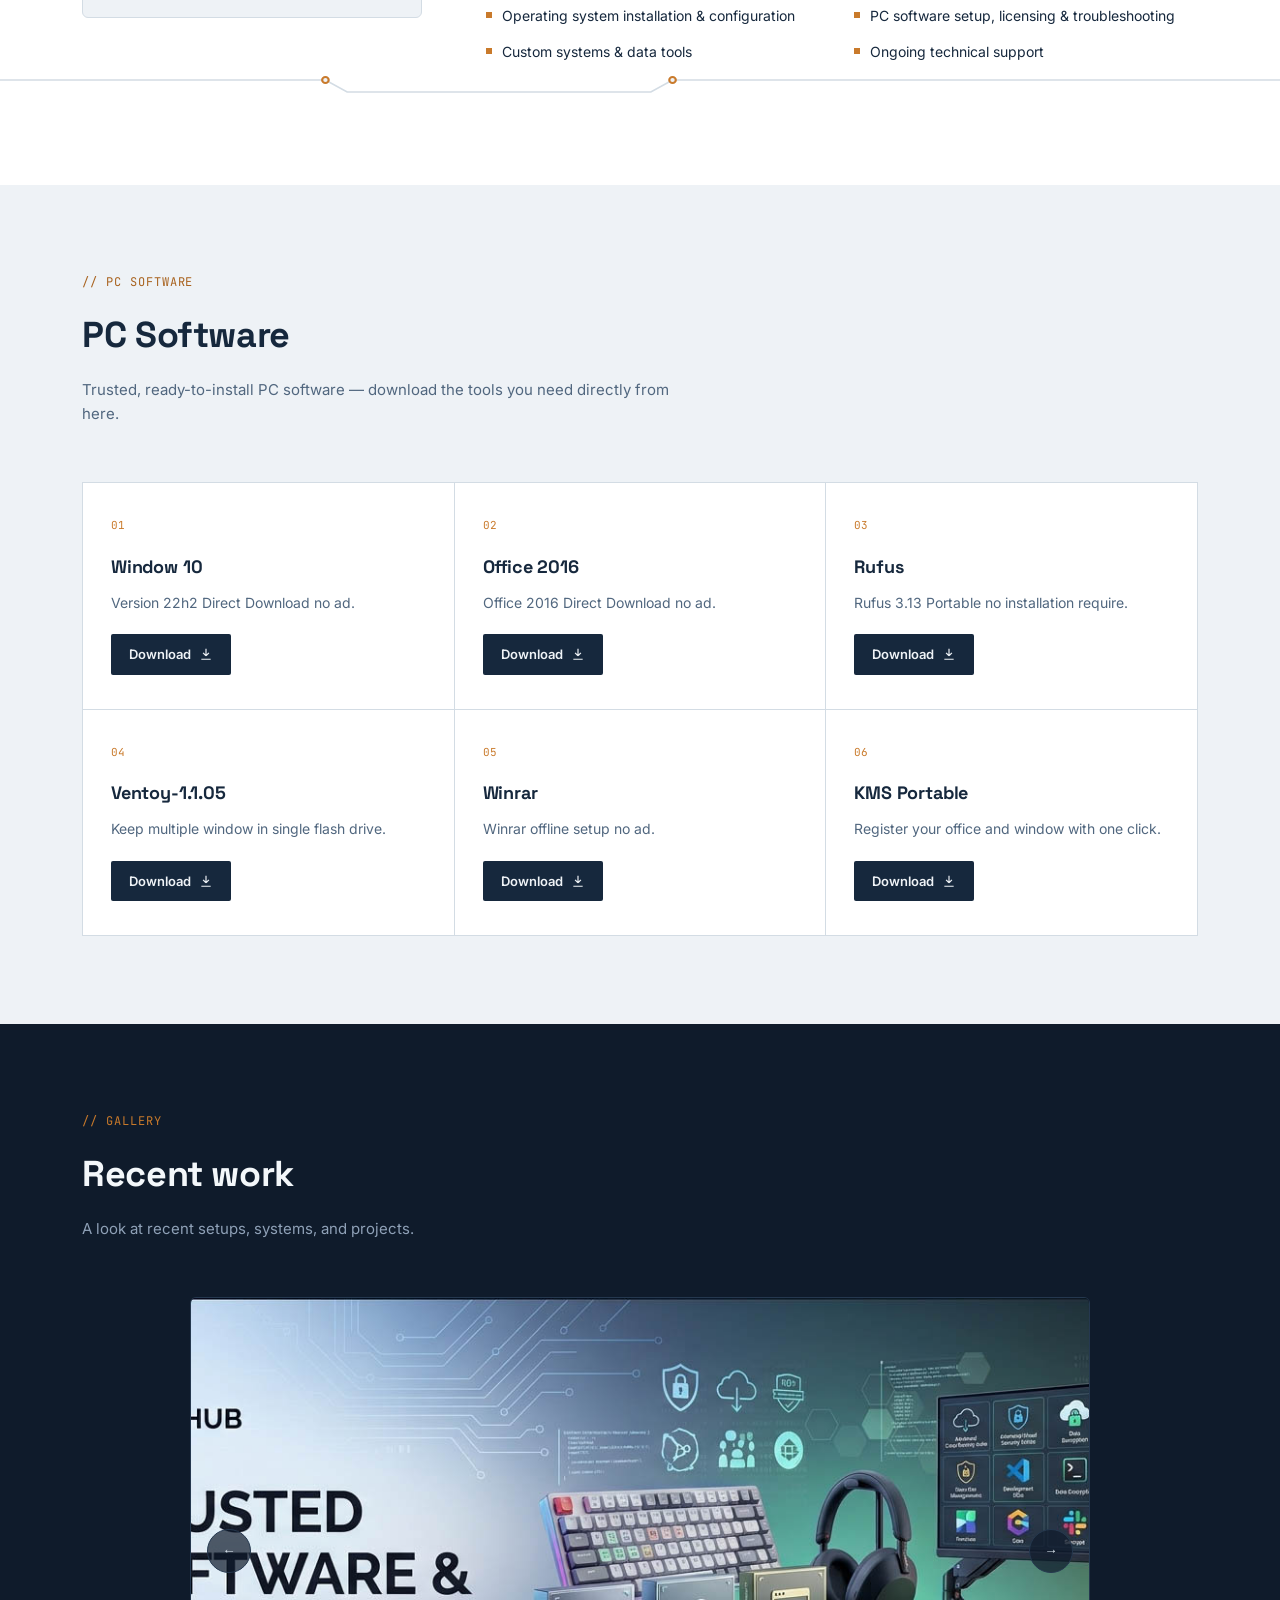
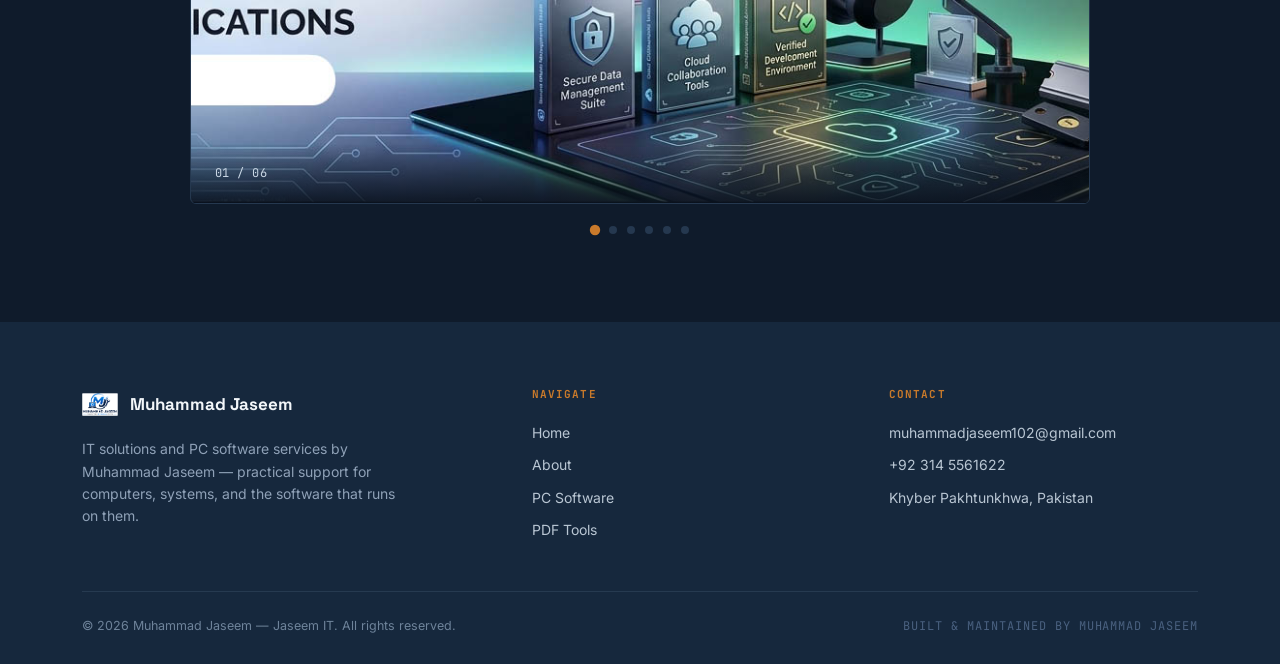
==== commit a2e4cd49: "Add files via upload" ====
--- a/index.html
+++ b/index.html
@@ -46,7 +46,7 @@
       <li><a href="#home">Home</a></li>
       <li><a href="#about">About</a></li>
       <li><a href="#services">PC Software</a></li>
-      <li><a href="#gallery">Gallery</a></li>
+      <li><a href="pdf-tools/index.html">PDF Tools</a></li>
       <li><a href="#contact">Contact</a></li>
       <li><a href="#contact" class="nav-cta">Get in Touch</a></li>
     </ul>
@@ -221,7 +221,7 @@
           <li><a href="#home">Home</a></li>
           <li><a href="#about">About</a></li>
           <li><a href="#services">PC Software</a></li>
-          <li><a href="#gallery">Gallery</a></li>
+          <li><a href="pdf-tools/index.html">PDF Tools</a></li>
         </ul>
       </div>
       <div>
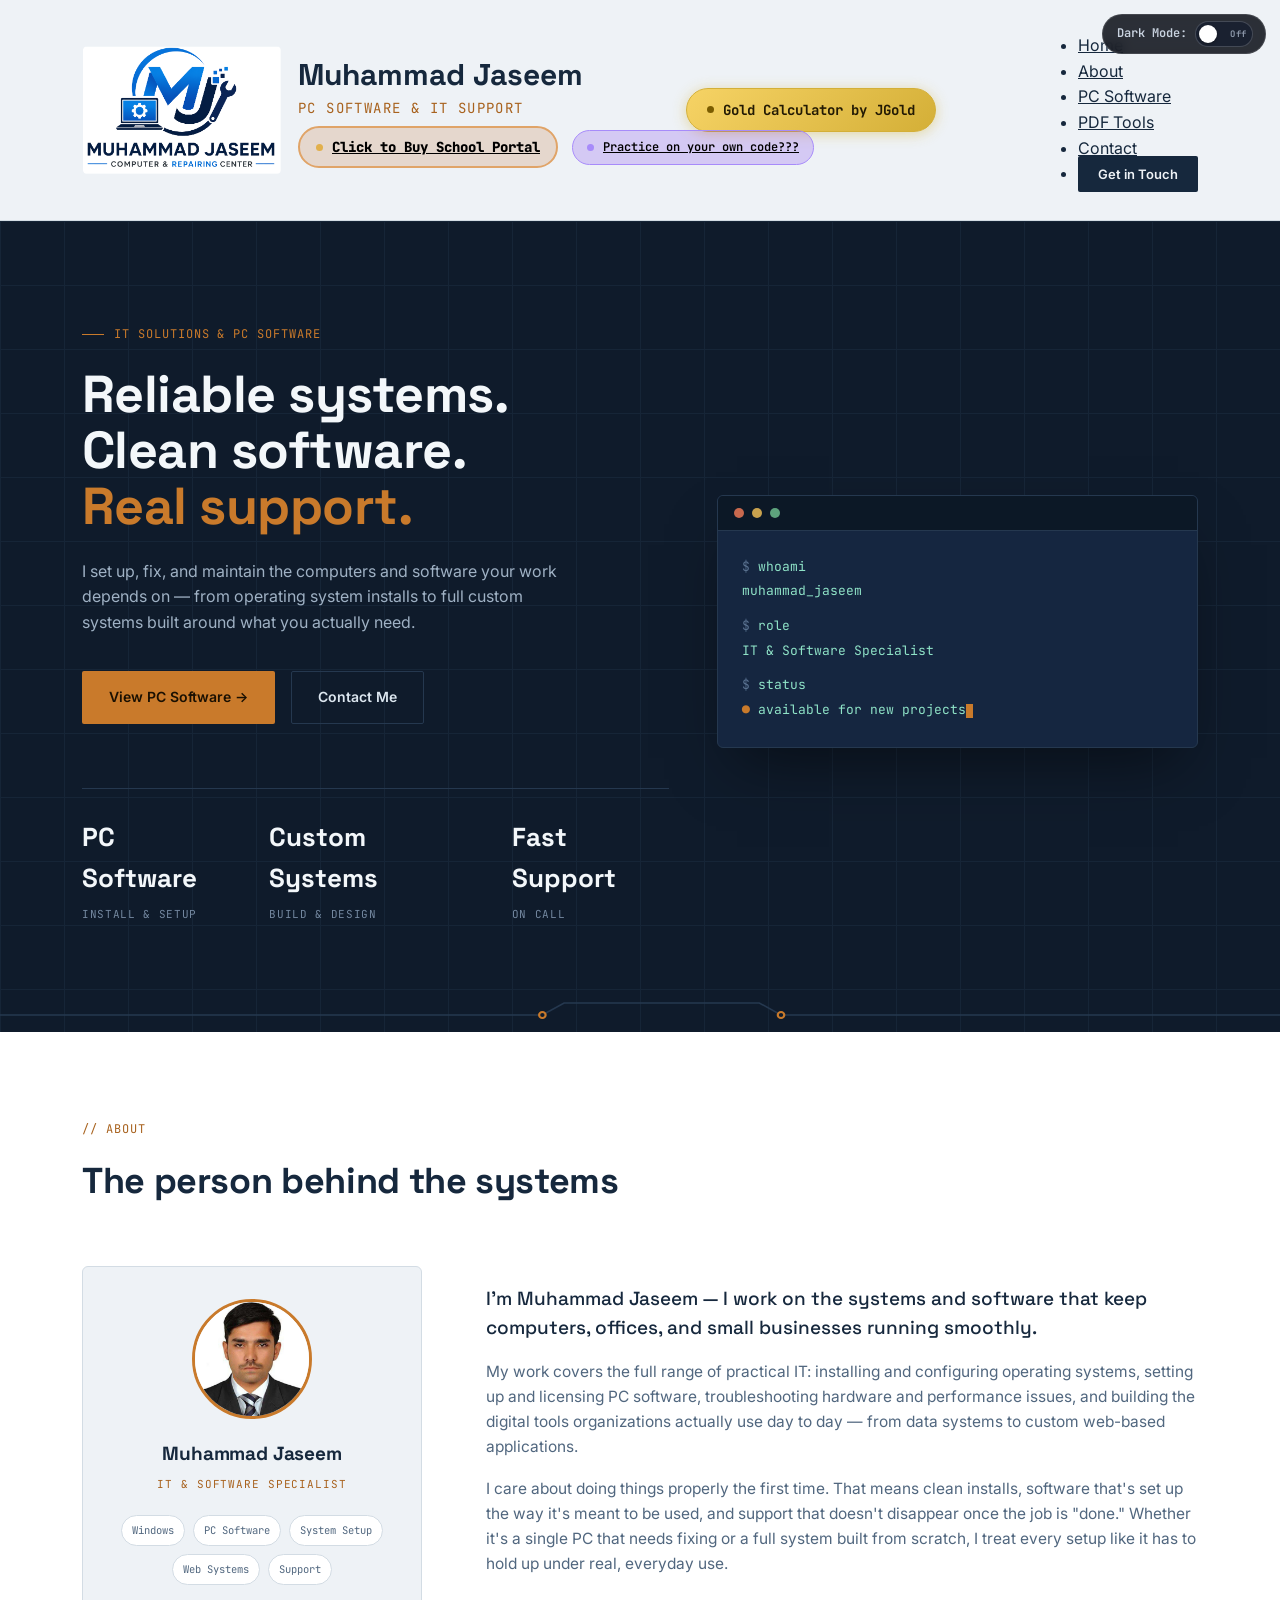
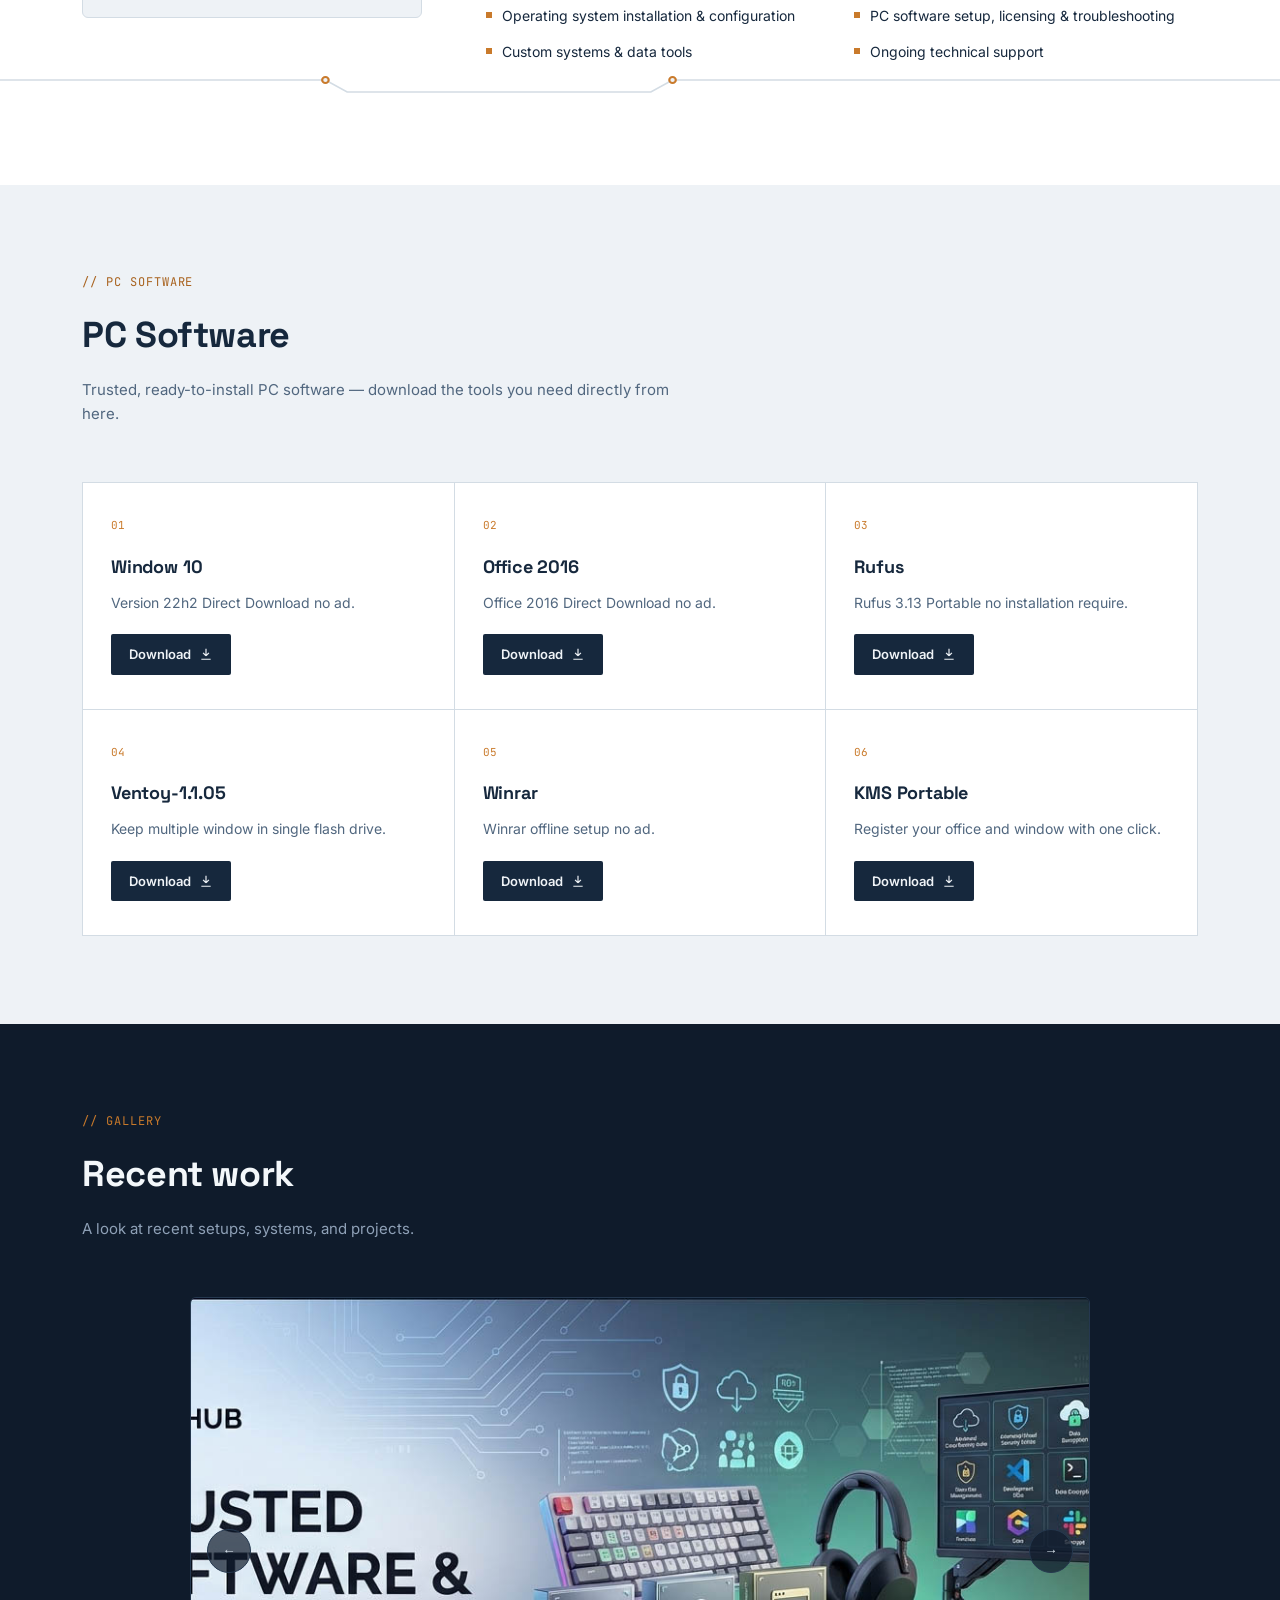
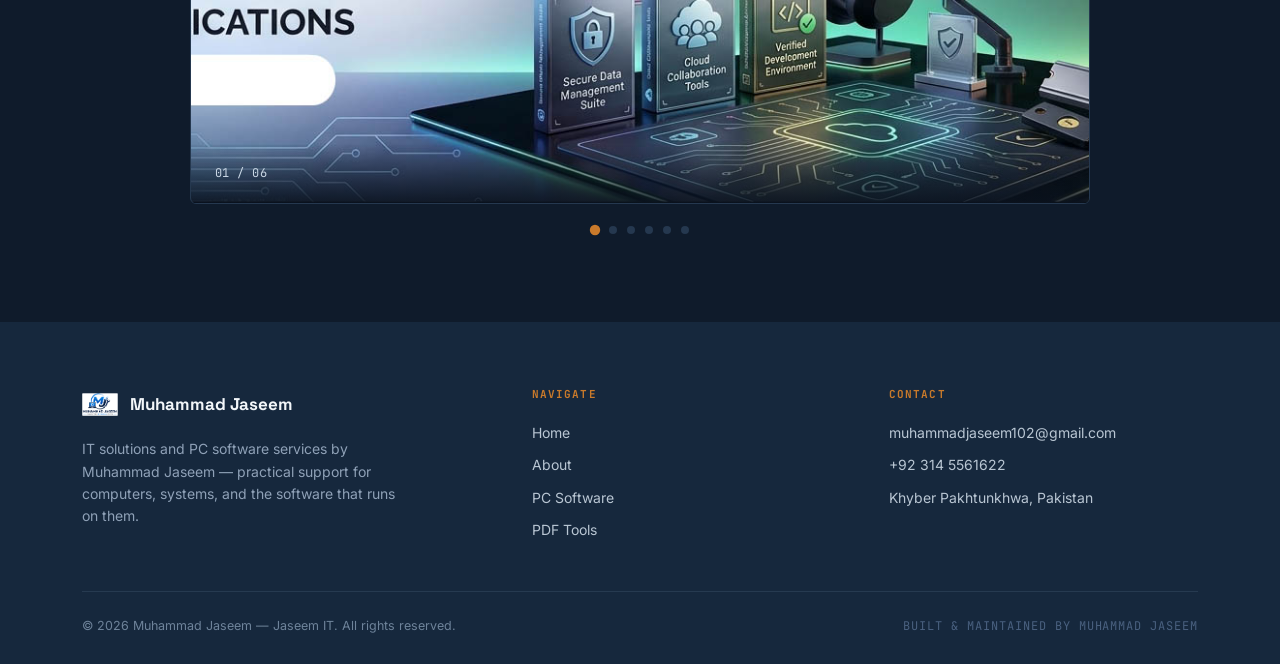
==== commit 89f211c0: "Add Gold Calculator by JGold" ====
--- a/index.html
+++ b/index.html
@@ -39,6 +39,11 @@
         <span class="btn-text-mobile">Live Coding</span>
       </a>
     </div>
+    <a href="gold-calculator.html" class="gold-calc-btn">
+      <span class="dot-gold"></span>
+      <span class="btn-full">Gold Calculator by JGold</span>
+      <span class="btn-short">Gold Calc</span>
+    </a>
     <button class="menu-btn" id="menuBtn" aria-label="Toggle menu" aria-expanded="false">
       <span></span><span></span><span></span>
     </button>
@@ -46,7 +51,7 @@
       <li><a href="#home">Home</a></li>
       <li><a href="#about">About</a></li>
       <li><a href="#services">PC Software</a></li>
-      <li><a href="pdf-tools/index.html">PDF Tools</a></li>
+      <li><a href="pdf-editor/index.html">PDF Tools</a></li>
       <li><a href="#contact">Contact</a></li>
       <li><a href="#contact" class="nav-cta">Get in Touch</a></li>
     </ul>
@@ -302,6 +307,44 @@
   }
   @media (max-width:520px){
     .code-practice-btn{font-size:12.5px;padding:9px 14px;}
+  }
+
+
+  .gold-calc-btn{
+    display:inline-flex;
+    align-items:center;
+    gap:9px;
+    padding:10px 20px;
+    border-radius:999px;
+    background:linear-gradient(135deg,#F6D365,#D4AF37);
+    border:1px solid #D4AF37;
+    color:#231a04 !important;
+    font-family:'JetBrains Mono',monospace;
+    font-size:14px;
+    font-weight:700;
+    text-decoration:none;
+    white-space:nowrap;
+    align-self:center;
+    margin-left:auto;
+    margin-right:auto;
+    box-shadow:0 2px 14px rgba(212,175,55,.45);
+    transition:transform .15s ease, box-shadow .15s ease;
+  }
+  .gold-calc-btn:hover{transform:translateY(-1px);box-shadow:0 4px 18px rgba(212,175,55,.6);}
+  .gold-calc-btn .dot-gold{
+    width:7px;height:7px;border-radius:50%;
+    background:#7a5c00;
+    box-shadow:0 0 0 0 rgba(122,92,0,.5);
+    animation:pulse-dot 1.8s infinite;
+  }
+  .gold-calc-btn .btn-short{display:none;}
+  @media (max-width:820px){
+    .gold-calc-btn{padding:8px 12px;font-size:12px;}
+  }
+  @media (max-width:520px){
+    .gold-calc-btn .btn-full{display:none;}
+    .gold-calc-btn .btn-short{display:inline;}
+    .gold-calc-btn{padding:8px 10px;}
   }
 
   /* ===== Dark mode toggle switch =====
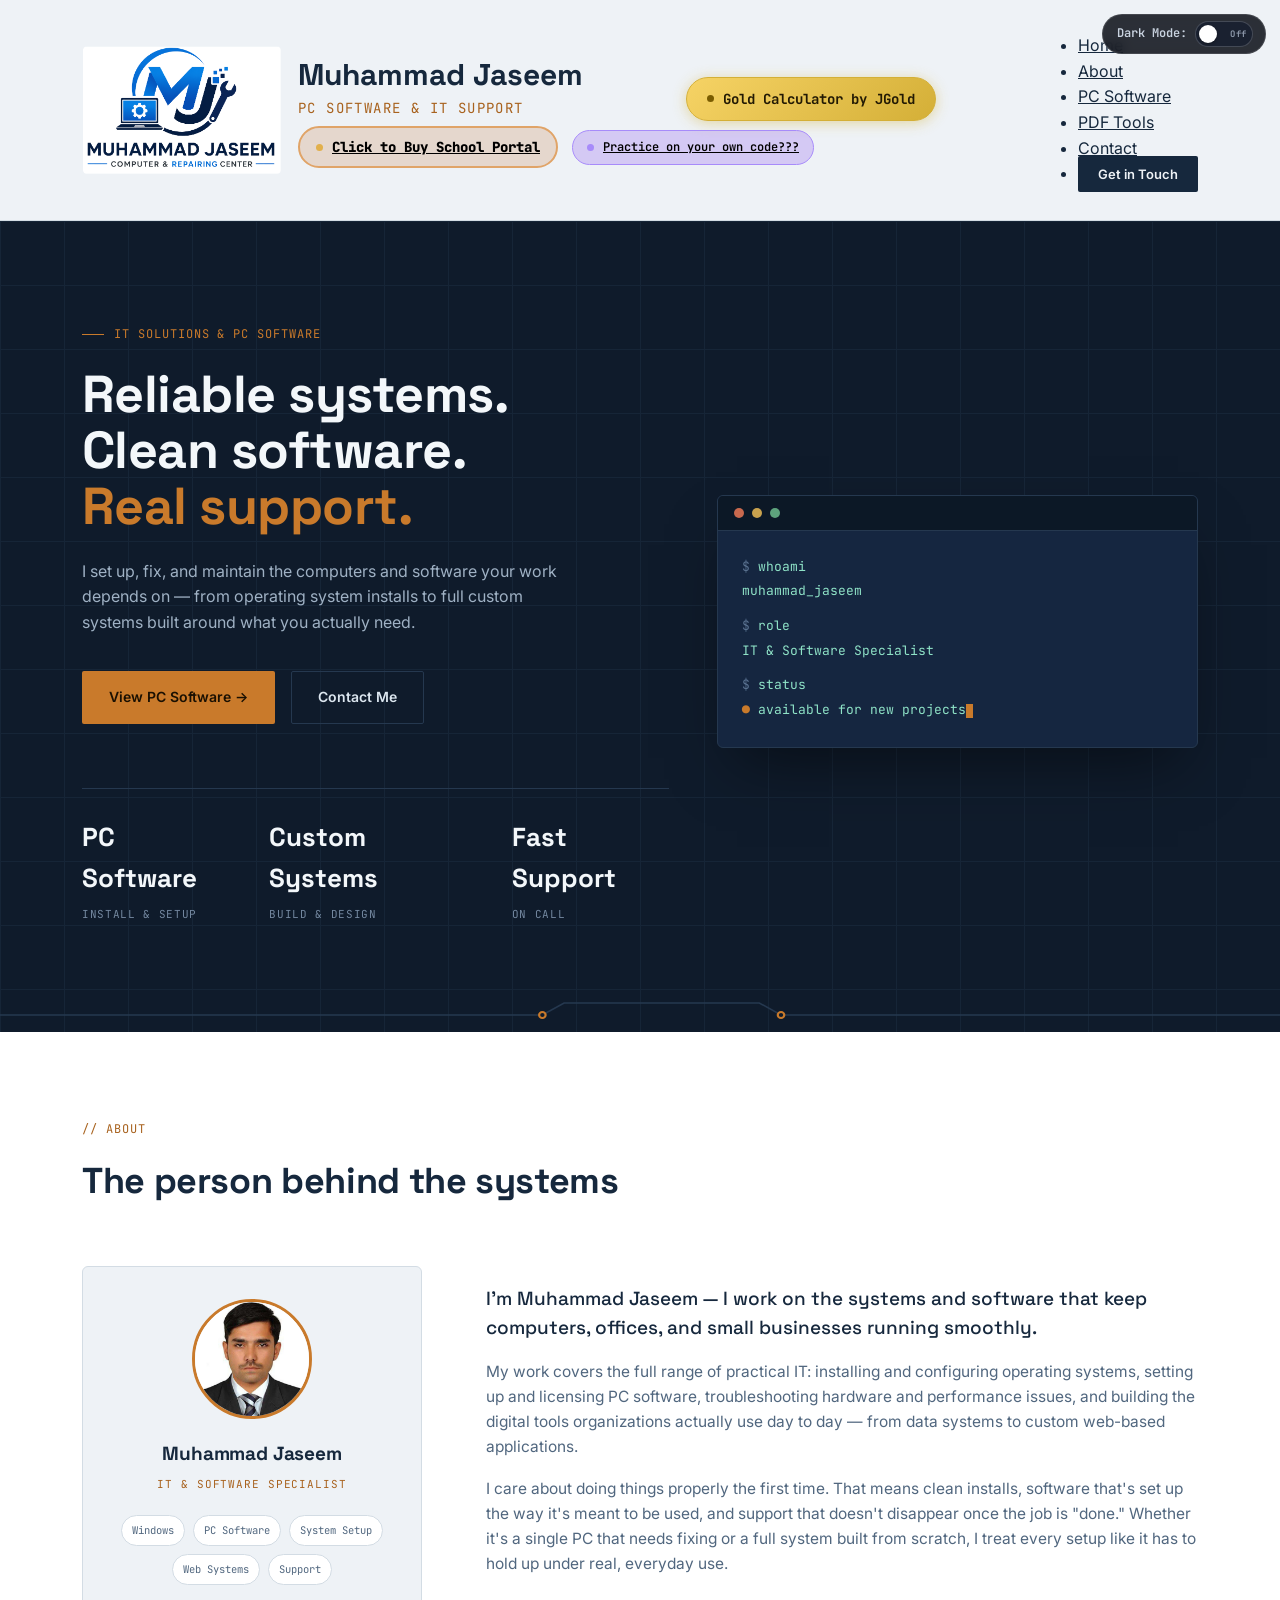
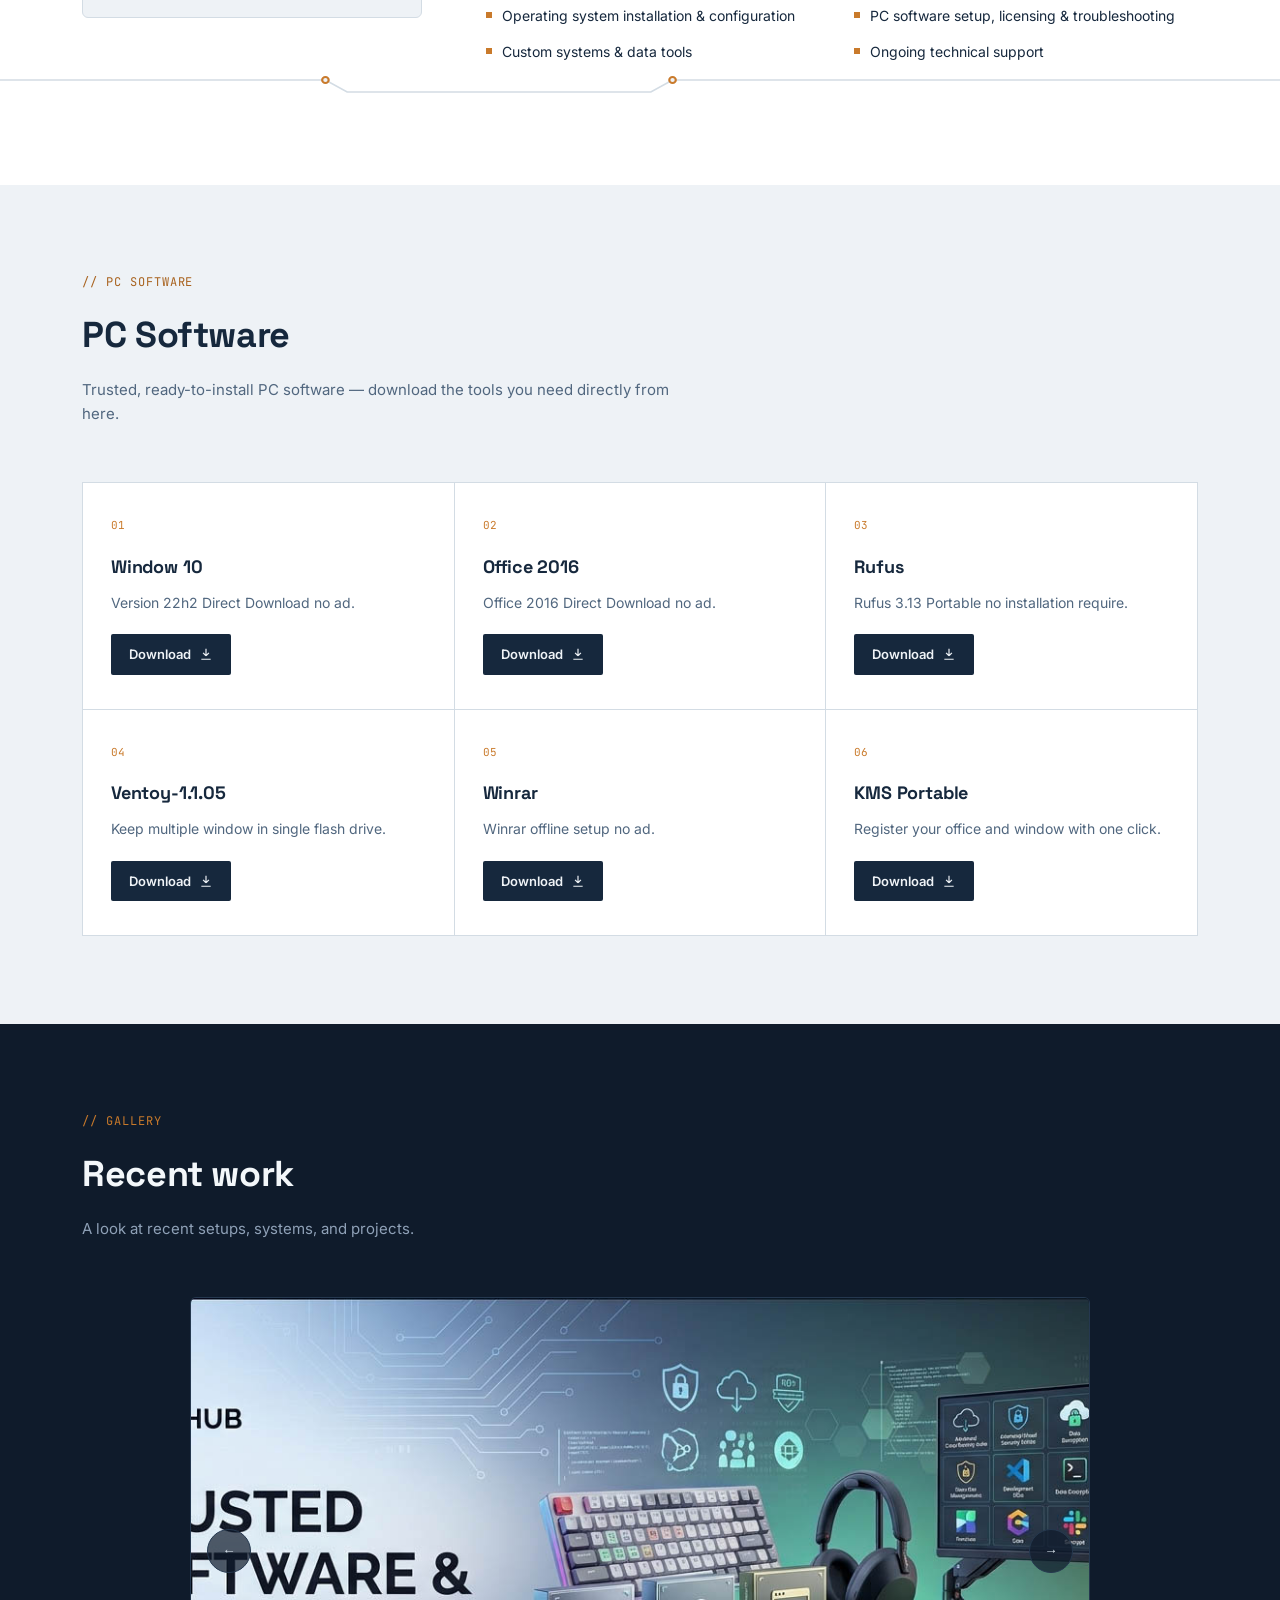
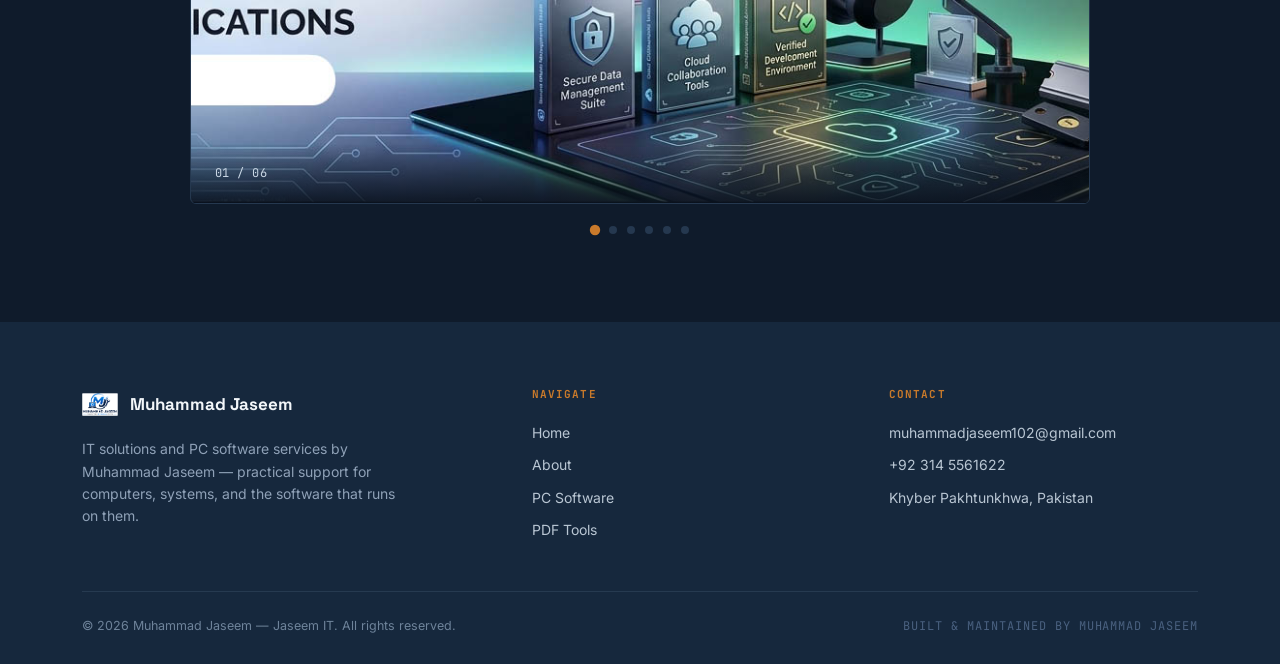
==== commit 799cb765: "Gold button position fix + updated calculator" ====
--- a/index.html
+++ b/index.html
@@ -327,6 +327,7 @@
     align-self:center;
     margin-left:auto;
     margin-right:auto;
+    margin-top:-22px;
     box-shadow:0 2px 14px rgba(212,175,55,.45);
     transition:transform .15s ease, box-shadow .15s ease;
   }
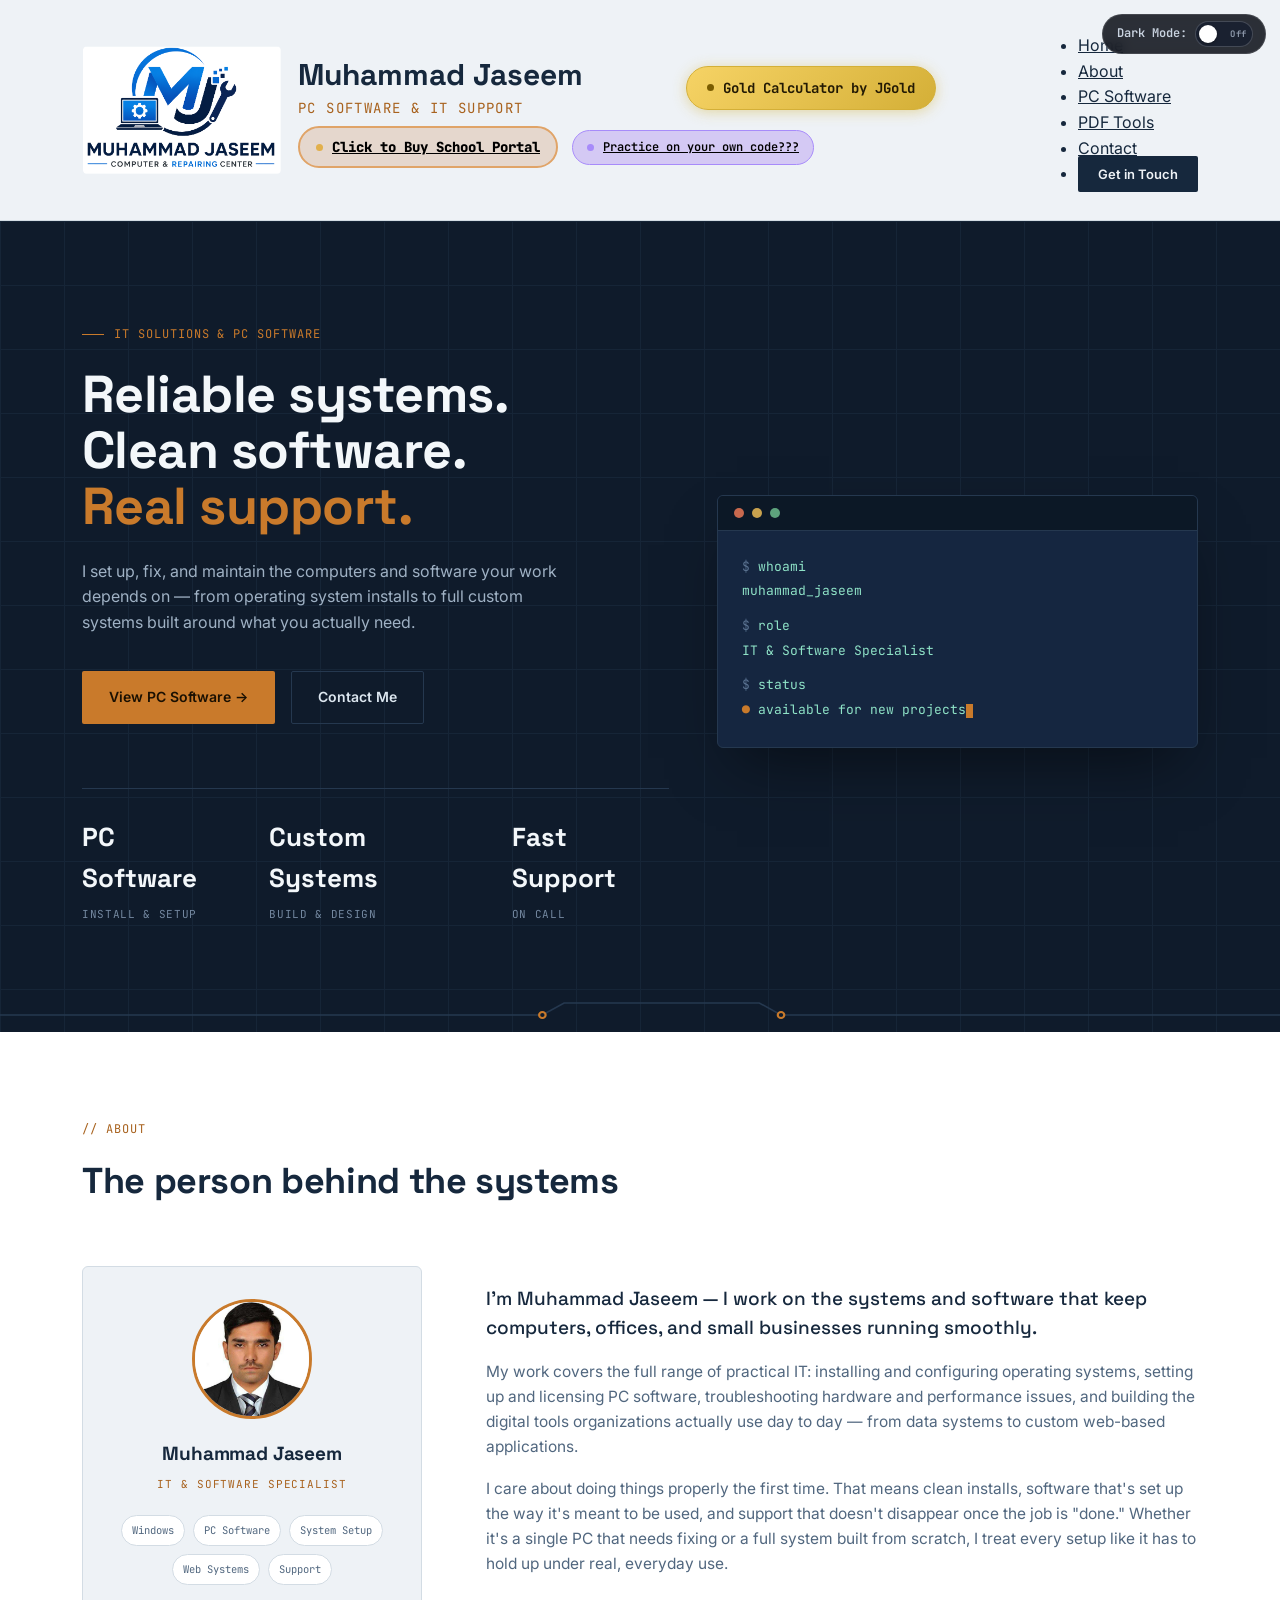
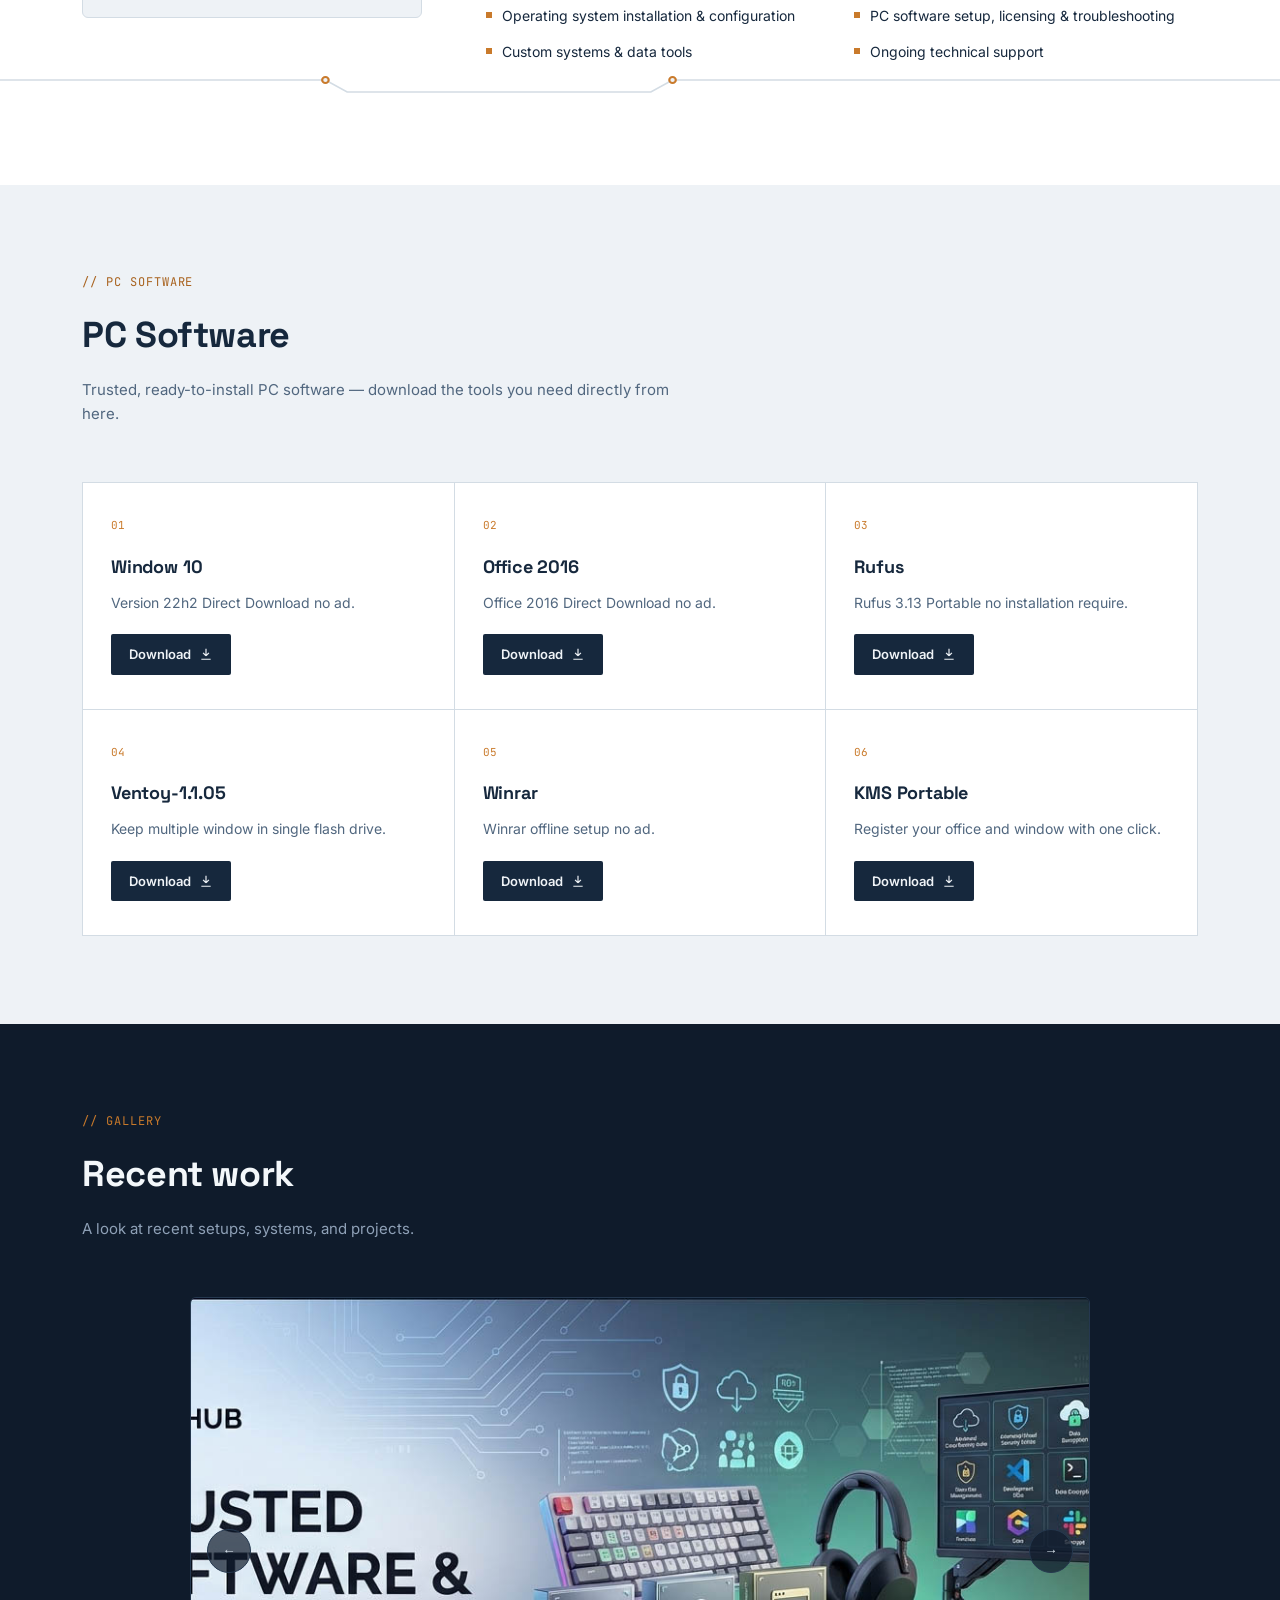
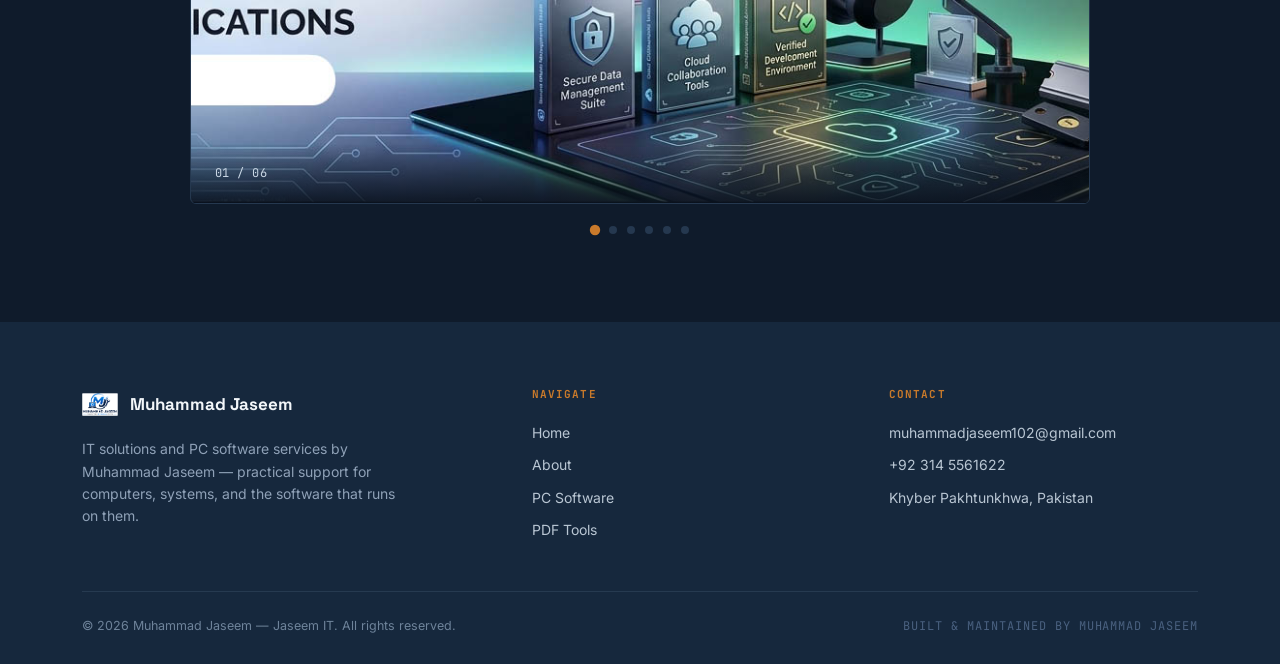
==== commit 24a88c59: "Button higher + calculator fixes" ====
--- a/index.html
+++ b/index.html
@@ -327,7 +327,7 @@
     align-self:center;
     margin-left:auto;
     margin-right:auto;
-    margin-top:-22px;
+    margin-top:-44px;
     box-shadow:0 2px 14px rgba(212,175,55,.45);
     transition:transform .15s ease, box-shadow .15s ease;
   }
